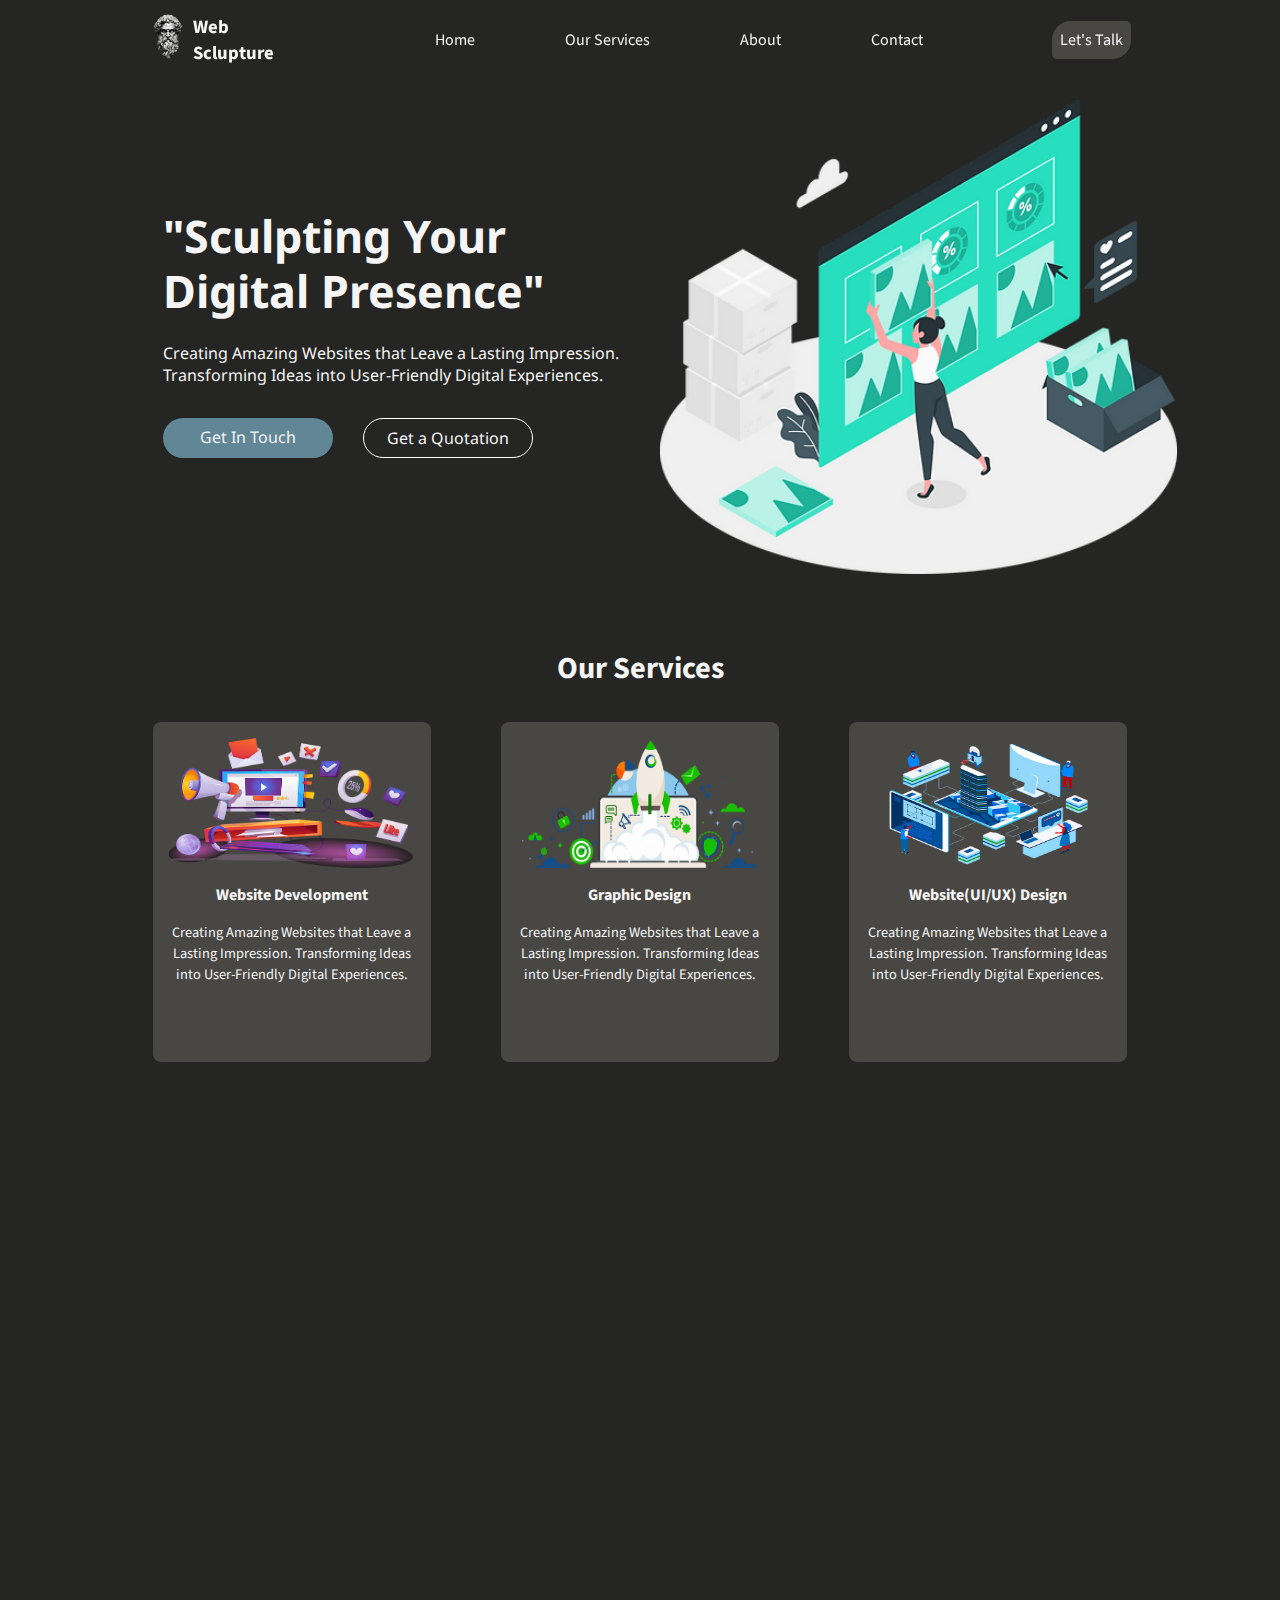
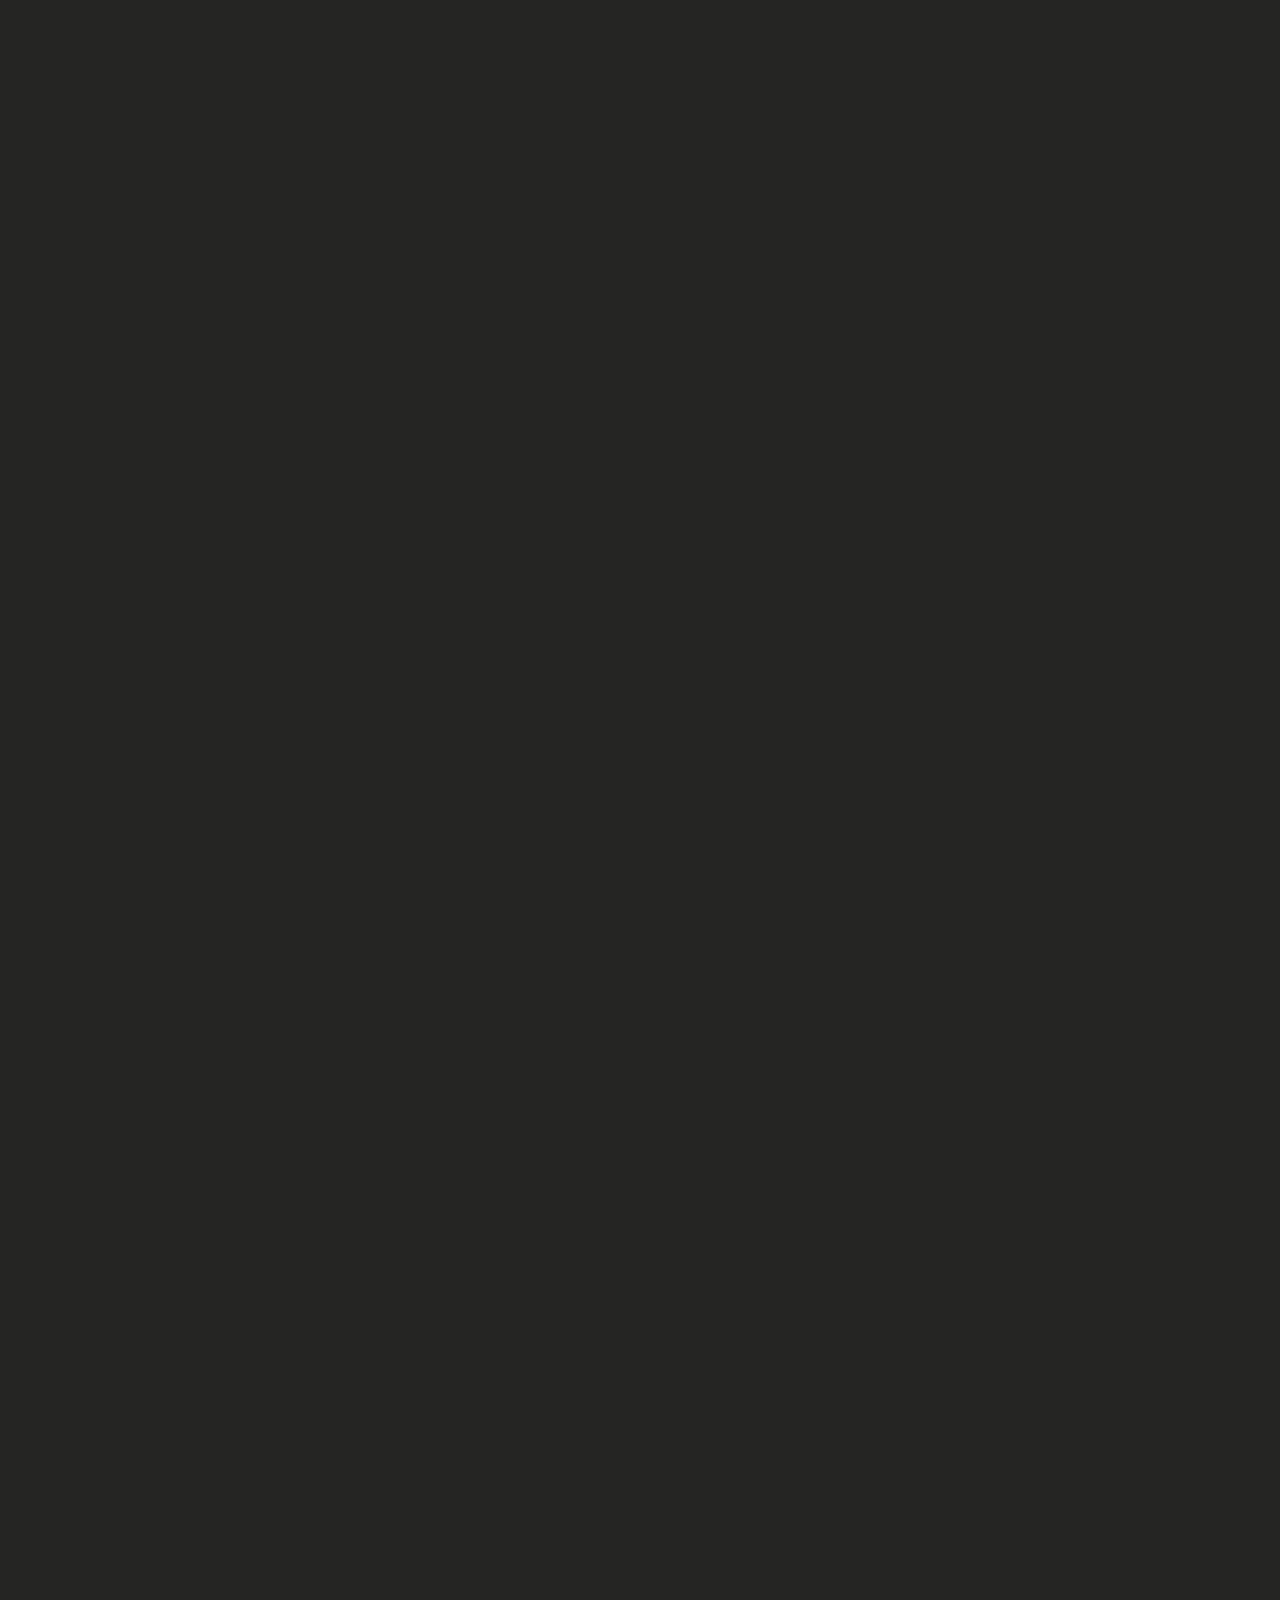
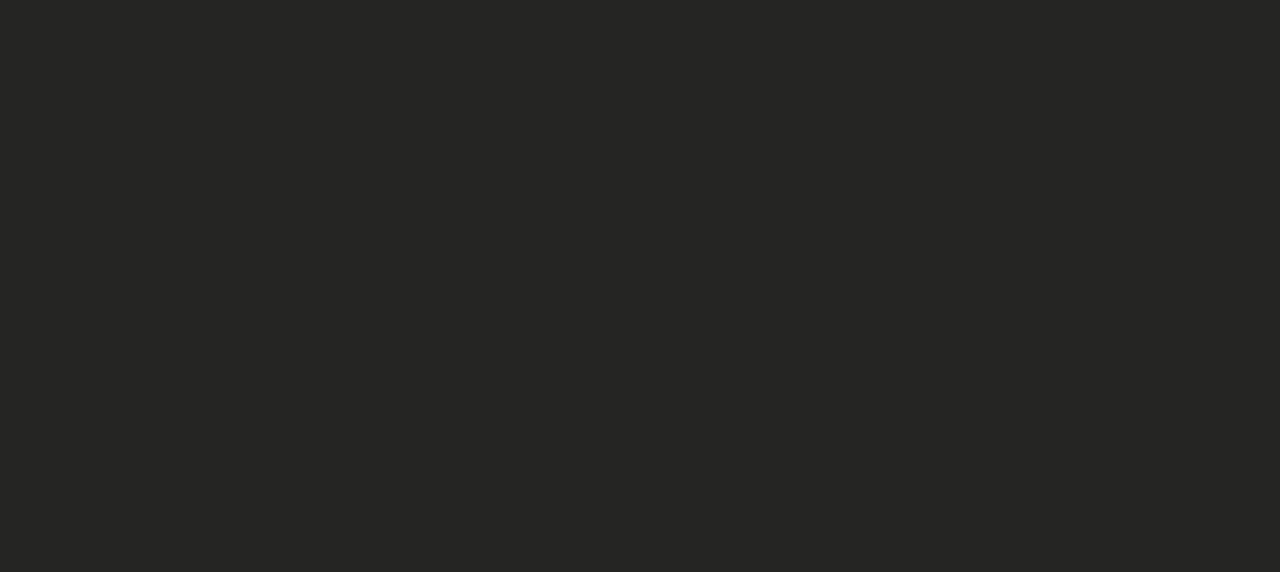
==== index.html @ b2913a73 "pages added" ====
<!DOCTYPE html>
<html lang="en">

<head>
    <meta charset="UTF-8">
    <meta name="viewport" content="width=device-width, initial-scale=1.0">
    <title>WEB SCLUPTURE</title>
    <link rel="shortcut icon" href="assets/favicon.ico" type="image/x-icon">
    <link rel="stylesheet" href="style.css">
    <link rel="stylesheet" href="responsive.css">
    <link rel="stylesheet" href="test.css">
    <link href="lib/animate/animate.min.css" rel="stylesheet">
    <link rel="stylesheet" href="https://cdnjs.cloudflare.com/ajax/libs/font-awesome/6.4.2/css/all.min.css" integrity="sha512-z3gLpd7yknf1YoNbCzqRKc4qyor8gaKU1qmn+CShxbuBusANI9QpRohGBreCFkKxLhei6S9CQXFEbbKuqLg0DA==" crossorigin="anonymous" referrerpolicy="no-referrer" />
</head>

<body>
    <div class="container">
        <nav class="navbar" id="nav">
            <div class="nav_container1">
                <div class="logo">
                    <img src="./assets/logo2.png" alt="" width="50px" loading="lazy">
                </div>
                <div>
                    <a href="#home">
                        <h3>Web  Sclupture</h3>
                    </a>
                </div>
            </div>
            <div class="nav_container2">
                <ul class="navItems" id="nav-links">
                    <li><a href="#home">Home</a></li>
                    <li><a href="#services">Our Services</a></li>
                    <li><a href="#about">About</a></li>
                    <li><a href="#contact">Contact</a></li>
                </ul>
            </div>
            <div class="contact">
                <a href="tel:+91 9424457498">Let's Talk</a>
            </div>
            <div class="hamburger_div" id="nav-toggle">
                <a class="hamburger">
                    <img src="./assets/menu.png" alt="" loading="lazy">
                </a>
            </div>
        </nav>
        <!-- ================== END OF NAVBAR ========================== -->

        <header class="hero" id="home">
            
            <div class="hero-left">
                <div class="h1-div animated fadeInDown">
                    <h1>"Sculpting Your
                        <br>
                        Digital Presence"
                    </h1>
                </div>
                <div class="p-div">
                    <p>Creating Amazing Websites that Leave a Lasting Impression. Transforming Ideas into User-Friendly
                        Digital Experiences.
                    </p>
                </div>
                <div class="btn-container">
                    <div class="btn btn-1 animated slideInLeft">
                        <a href="tel:+91 9424457498"><i class="fa-solid fa-phone"></i> Get In Touch</a>
                    </div>
                    <div class="btn btn-2 animated slideInRight">
                        <a href="" id="get-quote-button2">Get a Quotation <i class="fa-brands fa-whatsapp"></i></a>
                    </div>
                </div>
            </div>
            <!-- hero right -->
            <div class="hero-right">
                <div class="hero-imgDiv animated zoomIn">
                    <!-- <img src="assets/heroImg.png" alt="heroImg" loading="lazy"> -->
                    <img src="assets/8.webp" alt="heroImg" loading="lazy">
                </div>
            </div>


        </header>
        
        <!-- ================== END OF HERO SECTION ========================== -->

        <section class="services wow fadeInUpBig" data-wow-delay="0.1s" id="services" >
            <div class="service-1">
                <h2>Our Services</h2>
            </div>
            <div class="service-2">
                <div class="card wow fadeInUp" data-wow-delay="0.1s">
                    <div class="card-img">
                        <!-- <img src="./assets/Img1.png" alt=""> -->
                        <img src="./assets/1.webp" alt="">
                    </div>
                    <div>
                        <h4>Website Development</h4>
                    </div>
                    <div>
                        <p>Creating Amazing Websites that Leave a Lasting Impression. Transforming Ideas into
                            User-Friendly
                            Digital Experiences.
                        </p>
                    </div>
                </div>
                <div class="card wow fadeInUp" data-wow-delay="0.2s">
                    <div class="card-img">
                        <!-- <img src="./assets/Img2.png" alt=""> -->
                        <img src="./assets/2.webp" alt="">
                    </div>
                    <div>
                        <h4>Graphic Design</h4>
                    </div>
                    <div>
                        <p>Creating Amazing Websites that Leave a Lasting Impression. Transforming Ideas into
                            User-Friendly
                            Digital Experiences.
                        </p>
                    </div>
                </div>
                <div class="card wow fadeInUp" data-wow-delay="0.3s">
                    <div class="card-img">
                        <!-- <img src="./assets/Img1.png" alt=""> -->
                        <img src="./assets/3.webp" alt="">
                    </div>
                    <div>
                        <h4>Website(UI/UX) Design</h4>
                    </div>
                    <div>
                        <p>Creating Amazing Websites that Leave a Lasting Impression. Transforming Ideas into
                            User-Friendly
                            Digital Experiences.
                        </p>
                    </div>
                </div>

            </div>
        </section>
        <!-- ================== END OF SERVICES SECTION ========================== -->

        <section class="features wow swing" data-wow-delay="0.1s">
            <p>WHY WEBSCLUPTURE</p>
            <h2>Creating websites that drive results <br>
                and exceed expectations
            </h2>

            <div class="feature-section">
                <div class="feature-card wow fadeInUp" data-wow-delay="0.1s">
                    <div class="image-div">
                        <img src="./assets/WebDesign.png" alt="">
                    </div>
                    <div>
                        <h4>Premium Website <br>
                            Design</h4>
                    </div>
                    <div>
                        <p>Our team use the latest design trends to deliver a stunning and premium website that engages your
                            audience and drives conversions. You can rest assured that your website will not only look great
                            but also perform exceptionally well.
                        </p>
                    </div>
                </div>
                <div class="feature-card wow fadeInUp" data-wow-delay="0.2s">
                    <div class="image-div">
                        <img src="./assets/UserFriendly.png" alt="">
                    </div>
                    <div>
                        <h4>User-Friendly <br>
                            Websites</h4>
                    </div>
                    <div>
                        <p>
                            We prioritize creating user-friendly websites that provide a seamless browsing experience for
                            visitors. From intuitive layouts to responsive design, we focus on delivering websites that meet
                            the needs of both users and businesses.
                        </p>
                    </div>
                </div>
                <div class="feature-card wow fadeInUp" data-wow-delay="0.3s">
                    <div class="image-div">
                        <img src="./assets/SEO.png" alt="">
                    </div>
                    <div>
                        <h4>SEO Friendly <br> Websites</h4>
                    </div>
                    <div>
                        <p>We understand the importance of creating SEO-friendly websites. By implementing best practices
                            such as optimizing page speed, using appropriate header tags etc. we can help improve your
                            website's search engine rankings.</p>
                    </div>
                </div>
                <div class="feature-card wow fadeInUp" data-wow-delay="0.4s">
                    <div class="image-div">
                        <img src="./assets/Responsive.png" alt="">
                    </div>
                    <div>
                        <h4>Fully Mobile
                            Optimized Design</h4>
                    </div>
                    <div>
                        <p>
                            As a web developer company, we understand the importance of mobile optimization for websites.
                            With more than half of internet traffic coming from mobile devices, having a mobile-friendly
                            website is crucial for engaging with customers.
                        </p>
                    </div>
                </div>
            </div>

        </section>
        <!-- ================== END OF FEATURES SECTION ========================== -->

        <section class="banner wow zoomIn" data-wow-delay="0.1s">
            <h2>
                Get a Quotation for your Project
            </h2>
    
            <form action="" >
                <div class="banner_div">
                    <input type="text" name="" id="" placeholder="Name" required autocomplete="off">
                    <input type="email" name="" id="email" placeholder="Email" required autocomplete="off">
                    <textarea name="" id="" cols="30" rows="1" placeholder="Describe  Project Requirements" required></textarea>
                    <input type="submit" value="Get Quotation">
                    <!-- <button>Get Quotation</button> -->
                </div>
            </form>
    
        </section>
        <!-- ================== END OF BANNER ========================== -->

        <section class="product wow zoomIn" data-wow-delay="0.1s"> 
            <h2 class="product-category">Our Portfolio</h2>
            <button class="pre-btn"><img src="/assets/arrow.png" alt=""></button>
            <button class="nxt-btn"><img src="/assets/arrow.png" alt=""></button>

            <div class="product-container">
                <a href="https://udgamreads.in/" target="_blank">
                    <div class="product-card">
                        <div class="product-image">
                            <div>
                                <div class="product-img">
                                    <img src="assets/Portfolio1.png" class="product-thumb" alt="">
                                </div>
                                <div>
                                    <h4>UDGAMREADS</h4>
                                </div>
                                <div>
                                    <p>Our team use the latest design trends to deliver a stunning and premium website that engages your
                                        audience and drives conversions. You can rest assured that your website will not only look great
                                        but also perform exceptionally well.
                                    </p>
                                </div>
                            </div>
                            
                            
                        </div>                    
                    </div>
                </a>
                
                <a href="https://patell-shree-logistics.vercel.app/" target="_blank">
                    <div class="product-card">
                        <div class="product-image">
                            <div>
                                <div>
                                    <img src="assets/Portfolio3.png" class="product-thumb" alt="">
                                </div>
                                <div>
                                    <h4>PATEL LOGISTICS</h4>
                                </div>
                                <div>
                                    <p>Our team use the latest design trends to deliver a stunning and premium website that engages your
                                        audience and drives conversions. You can rest assured that your website will not only look great
                                        but also perform exceptionally well.
                                    </p>
                                </div>
                            </div>
                            
                            
                        </div>                    
                    </div>
                </a>

                <a href="https://manoj-bhai.vercel.app/" target="_blank">
                    <div class="product-card">
                        <div class="product-image">
                            <div>
                                <div>
                                    <img src="assets/Portfolio2.png" class="product-thumb" alt="">
                                </div>
                                <div>
                                    <h4>MANOJ DECORATOR</h4>
                                </div>
                                <div>
                                    <p>Our team use the latest design trends to deliver a stunning and premium website that engages your
                                        audience and drives conversions. You can rest assured that your website will not only look great
                                        but also perform exceptionally well.
                                    </p>
                                </div>
                            </div>
                            
                            
                        </div>                    
                    </div>
                </a>

                <a href="https://wtfclothing.in/" target="_blank">
                    <div class="product-card">
                        <div class="product-image">
                            <div>
                                <div>
                                    <img src="assets/Portfolio4.png" class="product-thumb" alt="">
                                </div>
                                <div>
                                    <h4>WTF-CLOTING</h4>
                                </div>
                                <div>
                                    <p>Our team use the latest design trends to deliver a stunning and premium website that engages your
                                        audience and drives conversions. You can rest assured that your website will not only look great
                                        but also perform exceptionally well.
                                    </p>
                                </div>
                            </div>
                            
                            
                        </div>                    
                    </div>
                </a>
                
                <a href="">
                    <div class="product-card">
                        <div class="product-image">
                            <div>
                                <div>
                                    <img src="assets/Img2.png" class="product-thumb" alt="">
                                </div>
                                <div>
                                    <h4>E-GATOR</h4>
                                </div>
                                <div>
                                    <p>Our team use the latest design trends to deliver a stunning and premium website that engages your
                                        audience and drives conversions. You can rest assured that your website will not only look great
                                        but also perform exceptionally well.
                                    </p>
                                </div>
                            </div>
                            
                            
                        </div>                    
                    </div>
                </a>

                <a href="">
                    <div class="product-card">
                        <div class="product-image">
                            <div>
                                <div>
                                    <img src="assets/Img1.png" class="product-thumb" alt="">
                                </div>
                                <div>
                                    <h4>E-GATOR</h4>
                                </div>
                                <div>
                                    <p>Our team use the latest design trends to deliver a stunning and premium website that engages your
                                        audience and drives conversions. You can rest assured that your website will not only look great
                                        but also perform exceptionally well.
                                    </p>
                                </div>
                            </div>
                            
                            
                        </div>                    
                    </div>
                </a>
                
                
            </div>
        </section>
        <!-- ================== END OF PORTFOLIO SECTION ========================== -->

        <!-- <div class="offering">
            <h2>Our Offerings</h2>

            <div class="offering-section">
                <div class="offering-card">
                    <div>
                        <h4>Premium Static Website</h4>
                    </div>
                    <div>
                        <p>Up to 5 static pages <br>
                            1 professional email <br>
                            Free basic web-hosting <br>
                        </p>
                    </div>
                    <div class="banner_div">
                        <button>Get Quotation</button>
                    </div>
                </div>
                <div class="offering-card">
                    <div>
                        <h4>Premium Static Website</h4>
                    </div>
                    <div>
                        <p>Up to 5 static pages <br>
                            1 professional email <br>
                            Free basic web-hosting <br>
                        </p>
                    </div>
                    <div class="banner_div">
                        <button>Get Quotation</button>
                    </div>
                </div>
                <div class="offering-card">
                    <div>
                        <h4>Premium Static Website</h4>
                    </div>
                    <div>
                        <p>Up to 5 static pages <br>
                            1 professional email <br>
                            Free basic web-hosting <br>
                        </p>
                    </div>
                    <div class="banner_div">
                        <button>Get Quotation</button>
                    </div>
                </div>
            </div>

        </div> -->
        <!-- ================== END OF OFFERING SECTION ========================== -->

        <div class="banner2 wow fadeInLeft" id="contact" data-wow-delay="0.1s">
            <div>
                <div class="first-heading">
                    LET’S WORK TOGETHER
                </div>
                <div class="second-heading">
                    We Love to listen to Your Requirements
                </div>
            </div>
            <div>
                <div class="first-heading">
                    PHONE
                </div>
                <div class="second-heading">
                    +91 9424457498
                </div>
            </div>
            <div>
                <div class="first-heading">
                    EMAIL
                </div>
                <div class="second-heading">
                    Websclupture@gmail.com
                </div>
            </div>
        </div>
        <!-- ================== END OF BANNER 2 ========================== -->

        <section class="product wow fadeInUp" data-wow-delay="0.1s" > 
            <h2 class="product-category">What Our Client Say</h2>
            <button class="pre-btn"><img src="/assets/arrow.png" alt=""></button>
            <button class="nxt-btn"><img src="/assets/arrow.png" alt=""></button>

            <div class="product-container">
                <div class="product-card">
                    <div class="product-image">
                        <div>
                            <div>
                                <img src="assets/Img1.png" class="product-thumb" alt="">
                            </div>
                            <div>
                                <h4>E-GATOR</h4>
                            </div>
                            <div>
                                <p>Our team use the latest design trends to deliver a stunning and premium website that engages your
                                    audience and drives conversions. You can rest assured that your website will not only look great
                                    but also perform exceptionally well.
                                </p>
                            </div>
                        </div>
                        
                        
                    </div>                    
                </div>
                
                <div class="product-card">
                    <div class="product-image">
                        <div>
                            <div>
                                <img src="assets/Img2.png" class="product-thumb" alt="">
                            </div>
                            <div>
                                <h4>.Sneakers</h4>
                            </div>
                            <div>
                                <p>Our team use the latest design trends to deliver a stunning and premium website that engages your
                                    audience and drives conversions. You can rest assured that your website will not only look great
                                    but also perform exceptionally well.
                                </p>
                            </div>
                        </div>
                        
                        
                    </div>                    
                </div>

                <div class="product-card">
                    <div class="product-image">
                        <div>
                            <div>
                                <img src="assets/Img1.png" class="product-thumb" alt="">
                            </div>
                            <div>
                                <h4>E-GATOR</h4>
                            </div>
                            <div>
                                <p>Our team use the latest design trends to deliver a stunning and premium website that engages your
                                    audience and drives conversions. You can rest assured that your website will not only look great
                                    but also perform exceptionally well.
                                </p>
                            </div>
                        </div>
                        
                        
                    </div>                    
                </div>

                <div class="product-card">
                    <div class="product-image">
                        <div>
                            <div>
                                <img src="assets/Img1.png" class="product-thumb" alt="">
                            </div>
                            <div>
                                <h4>E-GATOR</h4>
                            </div>
                            <div>
                                <p>Our team use the latest design trends to deliver a stunning and premium website that engages your
                                    audience and drives conversions. You can rest assured that your website will not only look great
                                    but also perform exceptionally well.
                                </p>
                            </div>
                        </div>
                        
                        
                    </div>                    
                </div>
                
                <div class="product-card">
                    <div class="product-image">
                        <div>
                            <div>
                                <img src="assets/Img2.png" class="product-thumb" alt="">
                            </div>
                            <div>
                                <h4>E-GATOR</h4>
                            </div>
                            <div>
                                <p>Our team use the latest design trends to deliver a stunning and premium website that engages your
                                    audience and drives conversions. You can rest assured that your website will not only look great
                                    but also perform exceptionally well.
                                </p>
                            </div>
                        </div>
                        
                        
                    </div>                    
                </div>

                <div class="product-card">
                    <div class="product-image">
                        <div>
                            <div>
                                <img src="assets/Img1.png" class="product-thumb" alt="">
                            </div>
                            <div>
                                <h4>E-GATOR</h4>
                            </div>
                            <div>
                                <p>Our team use the latest design trends to deliver a stunning and premium website that engages your
                                    audience and drives conversions. You can rest assured that your website will not only look great
                                    but also perform exceptionally well.
                                </p>
                            </div>
                        </div>
                        
                        
                    </div>                    
                </div>
                
                
            </div>
        </section>
        <!-- ================== END OF OUR CLIENT SAY SECTION ========================== -->

        <footer class="footer">
            <div class="footer_container">
    
                <div class="footer-1  wow fadeInLeft" data-wow-delay="0.2s">
                    <input type="text" name="" id="" placeholder="Name">
                    <input type="email" name="" id="" placeholder="Email">
                    <button>Contact Us</button>
                </div>
                <div class="footer-2  wow fadeInLeft" data-wow-delay="0.1s">
                    <a href="#">About</a>
                    <a href="#">Contact Us</a>
                    <a href="#portfolio">Portfolio</a>
                    <a href="privacyPolicy.html">Privacy Policy</a>
                    <a href="termsAndCondition.html">Terms and Condition</a>
                    <a href="#">FAQ's</a>
                </div>
                <div class="footer-3 wow fadeInRight" data-wow-delay="0.1s">
                    <h4>Contact Us</h4>
                    <p>WebSclupture - a/27 Subhash
                        Colony, B-sector Bhopal,
                        Madhya pradesh 462023
                    </p>
                    <p><i class="fa-solid fa-phone"></i> +91-9424457498</p>
                    <p><i class="fa-solid fa-phone"></i> +91-9424457498</p>
                    <p><i class="fa-solid fa-envelope"></i> websclupture@gmail.com</p>
                </div>
                <div class="footer-4 wow fadeInRight" data-wow-delay="0.2s">
                    <h4>Our Services</h4>
                    <p>Web Designing</p>
                    <p>Graphics Design</p>
                    <p>Webiste Development</p>
                    <p>SEO</p>
                    <p>Photos and Video Editing</p>
                </div>
    
            </div>
    
            <h4 class="wow fadeInUp" data-wow-delay="0.3s">All Rights Reserved © <a href="https://www.websculpture.in/">WebSclupture</a></h4>
    
        </footer>
    </div>

    <script src="https://code.jquery.com/jquery-3.4.1.min.js"></script>
    <script src="https://cdn.jsdelivr.net/npm/bootstrap@5.0.0/dist/js/bootstrap.bundle.min.js"></script>
    <script src="lib/wow/wow.min.js"></script>
    
    <!-- Template Javascript -->
    <script src="js/main.js"></script>
    <script src="script.js"></script>
</body>

</html>
---- style.css ----
@import url('https://fonts.googleapis.com/css2?family=Bodoni+Moda:opsz,wght@6..96,400;6..96,500&family=Montserrat:wght@300;400;500;600;700;800;900&family=Mukta:wght@400;600;800&family=Source+Sans+3:wght@500;600;700;800;900&display=swap');
@import url('https://fonts.googleapis.com/css2?family=Noto+Sans:wght@400;500&display=swap');


* {
    margin: 0;
    padding: 0;
    box-sizing: border-box;
    border: 0;
    outline: 0;
    list-style: none;
    text-decoration: none;
    scroll-behavior: smooth;
}

:root {
    --color1: #618695;
    --color2: #F6F5F5;
    --color3: #252623;
    --color4: #484744;
    --color5: #EEE7DF;

    /* --container-width-lg: 80%;
    --container-width-md: 90%;
    --container-width-sm: 94%; */

    --transition: all 400ms ease;
}

h3 {
    color: var(--color2);
}

a {
    color: var(--color2);
    cursor: pointer;
}

button{
    cursor: pointer;
}

body {
    font-family: 'Bodoni Moda', serif;
    font-family: 'Montserrat', sans-serif;
    font-family: 'Mukta', sans-serif;
    font-family: 'Source Sans 3', sans-serif;
    background-color: var(--color3);
    color: var(--color2);
    overflow-x: hidden;
}

textarea {
    font-family: 'Bodoni Moda', serif;
    font-family: 'Montserrat', sans-serif;
    font-family: 'Mukta', sans-serif;
    font-family: 'Source Sans 3', sans-serif;
}

.container {
    width: 87%;
    margin: 0 auto;

}

/* *********************** navbar ********************** */
.navbar {
    display: flex;
    justify-content: space-between;
    align-items: center;
    /* background-color: rebeccapurple; */
    height: 80px;
    position: relative;
}

#nav {
    position: sticky;
    top: 0;
    z-index: 10;
}

.window-scroll {
    background-color: var(--color3);
    border-bottom: 1px solid var(--color5);
}


.nav_container1 {
    display: flex;
    width: 20%;
    align-items: center;
}

.logo {
    padding-left: 60px;
}

.nav_container2 {
    width: 60%;
}

.nav_container2 ul {
    display: flex;
    justify-content: space-evenly;
}

.navItems li:hover a {
    border-bottom: 2px solid var(--color5);
}

.contact {
    width: 20%;
    /* background-color: red; */
    flex-basis: 13%;
}

.contact a {
    background-color: var(--color4);
    color: var(--color2);
    padding: 8px;
    border: none;
    border-radius: 19px 5px;
    transition: var(--transition);
}

.contact a:hover {
    background-color: var(--color2);
    color: var(--color4);
}

.hamburger_div {
    display: none;
}

.hamburger img {
    height: 30px;
    width: 40px;
}

#home {
    font-family: 'Noto Sans', sans-serif;
}


/* ***************************** HERO ******************************* */
.hero {
    /* background-color: red; */
    display: flex;
    height: auto;
}

.hero-left {
    width: 50%;
    padding: 107px 0;
    padding: 8rem 0 0 5rem;
}

.h1-div h1 {
    font-size: 2.8rem;
    margin-bottom: 1.5rem;
    line-height: 55px;
}

.p-div p {
    margin-bottom: 2rem;
}

.btn-container {
    display: flex;
    height: 40px;
    gap: 30px;
}

.btn {
    width: 170px;
    background-color: var(--color1);
    padding: 8px;
    text-align: center;
    border-radius: 25px;
    transition: var(--transition);
}

.btn-1:hover {
    background-color: #254552;
    border: 0.1px solid white;
}

.btn-2 {
    background-color: transparent;
    border: 0.1px solid white;
}

.btn-2:hover {
    background-color: #131212;
}

.hero-right {
    width: 50%;
}

.hero-imgDiv {
    width: 100%;
    padding: 20px;
}

.hero-imgDiv img {
    width: 100%;
}

/* ***************************** SERVICES SECTION ******************************* */
.services {
    height: auto;
    padding: 3rem 0;
}

.service-1 h2 {
    font-size: 1.9rem;
    text-align: center;
    margin-bottom: 2rem;
}

.service-2 {
    display: flex;
    justify-content: space-evenly;
    flex-wrap: wrap;
    height: auto;
}

.card {
    width: 25%;
    border-radius: 8px;
    height: 340px;
    color: var(--color2);
    background-color: var(--color4);
    text-align: center;
    padding: 1rem;
}

.card:hover {
    box-shadow: 0px 0px 15px var(--color4);
    transform: translateY(-5px);
    transition: var(--transition);
}

.card-img {
    height: 130px;
    margin-bottom: 1rem;
}

.card-img img {
    width: 100%;
    height: 100%;
}

.card div p {
    margin-top: 1rem;
    font-size: 0.9rem;
}

/* ***************************** FEATURES SECTION ******************************* */
.features {
    padding-bottom: 2rem;
    background-color: var(--color4);
}

.features>p {
    padding-top: 30px;
    color: var(--color5);
    font-size: 16px;
    text-align: center;
}

.features h2 {
    color: var(--color2);
    text-align: center;
    font-size: 30px;
    font-weight: 500;
    line-height: 39.11px;
    margin-bottom: 2.5rem;
}

.feature-section {
    display: flex;
    justify-content: space-evenly;
    flex-wrap: wrap;
}

.feature-card {
    width: 23%;
    height: 400px;
    background-color: var(--color2);
    color: var(--color4);
    border-radius: 5px;
    padding: 15px;
}

.feature-card:hover {
    box-shadow: 0px 0px 35px var(--color3);
    transform: translateY(-5px);
    transition: var(--transition);
}

.image-div {
    width: 100%;
    height: 130px;
    margin: 0.5rem auto;
}

.image-div img {
    width: 100%;
    height: 100%;
    background-size: cover;
    background-position: 50% 80%;
}

.feature-card div h4 {
    font-size: 20px;
    line-height: 25.14px;
    margin-bottom: 1rem;
}

.feature-card div p {
    font-size: 14px;
    line-height: 23px;
}


/* ***************************** BANNER SECTION ******************************* */
.banner {
    margin-top: 5rem;
    background-color: var(--color5);
    padding-bottom: 2rem;
    border-radius: 6px;
}

.banner h2 {
    color: var(--color3);
    text-align: center;
    padding-top: 3rem;
}

.banner_div {
    height: 100px;
    display: flex;
    gap: 8px;
    justify-content: space-evenly;
    align-items: center;
    margin: 2.5rem auto;
}

.banner_div input,
textarea {
    border: 2px solid var(--color4);
    outline: none;
    height: 40px;
    border-radius: 5px;
}

.banner_div input[type="text"],
input[type="email"] {
    width: 150px;
    height: 40px;
    border-radius: 5px;
    padding-left: 20px;
    font-size: 0.9rem;
}

textarea {
    width: 450px;
    padding-left: 20px;
    font-size: 0.9rem;
    padding-top: 7px;
}

.banner_div input[type="submit"] {
    width: 200px;
    height: 40px;
    border-radius: 10px;
    background-color: var(--color3);
    color: var(--color2);
    border: 1px solid var(--color1);
    border: none;
    transition: var(--transition);
    cursor: pointer;
}

.banner_div input[type="submit"]:hover {
    background-color: var(--color2);
    color: var(--color4);
    border: 0.2px solid var(--color3);
}

/* ***************************** OFFERING SECTION ******************************* */
.offering {
    /* background-color: rebeccapurple; */
    margin-top: 3rem;
    padding-bottom: 3rem;
    background-color: var(--color4);
}

.offering h2 {
    padding-top: 2rem;
    color: var(--color2);
    text-align: center;
    font-size: 30px;
    font-weight: 600;
    line-height: 39.11px;
    margin-bottom: 2.5rem;
}

.offering-section {
    display: flex;
    justify-content: space-evenly;
    gap: 20px;
}

.offering-card {
    width: 23%;
    background-color: var(--color2);
    color: var(--color4);
    border-radius: 8px;
    padding: 1rem;
    height: 320px;
}

.offering-card div h4 {
    font-size: 1.3rem;
    line-height: 25.14px;
    margin-bottom: 2rem;
}

.offering-card div p {
    font-size: 1rem;
    line-height: 23px;
    font-weight: 600;
    text-align: center;
}


/* ***************************** BANNER 2 ******************************* */
.banner2 {
    height: auto;
    margin-top: 5rem;
    color: var(--color3);
    background-color: var(--color2);
    display: flex;
    justify-content: space-around;
    align-items: center;
    padding: 4rem;
}


.first-heading {
    font-size: 18px;
    line-height: 25px;
}

.second-heading {
    font-size: 22px;
    font-weight: bold;
}

/* ******************************** FOOTER *********************************8 */
footer{
    padding: 2rem;
}

.footer_container{
    display: flex;
    align-items: center;
    justify-content: space-between;
    margin-bottom: 2rem;
}

.footer-1 {
    width: 24%;
    height: 100%;
    display: flex;
    padding: 38px 16px;
    flex-direction: column;
    justify-content: center;
    align-items: center;
    gap: 20px;
}


.footer-1 input{
    width: 95%;
    height: 40px;
    border-radius: 5px;
    padding-left: 10px;
    font-size: 0.8rem;
}


.footer-1 button{
    width: 95%;
    height: 40px;
    border-radius: 5px;
    background-color: var(--color1);
    color: var(--color2);
}

.footer-1 button:hover{
    background-color: var(--color2);
    color: var(--color1);
}



.footer-2{
    width: 20%; 
    height: 100%;
    display: flex;
    flex-direction: column;
    /* padding-top: 2rem; */
    color: black;
    gap: 10px;
}

.footer-2 a{
    font-size: 0.8rem;
    font-weight: normal;
    color: var(--color2);
    transition: 0.1s ease-in-out;
}

.footer-2 a:hover{
    transform: translateY(-2px);
}

.footer-3{
    width: 28%;
    height: 100%;
    display: flex;
    flex-direction: column;
    padding: 1rem 0.5rem;
    gap: 10px;
}


.footer-3 span{
    color: var(--color1);
    height: 10px;
    padding-right: 5px;
}

.footer-3 p{
    font-size: 0.9rem;
}

.footer-3 h4, .footer-4 h4{
    text-align: left !important;
    font-size: 1.2rem;
}

.footer-4{
    width: 24%;
    height: 100%;
    display: flex;
    flex-direction: column;
    gap: 10px;
    font-size: 0.9rem;
    padding: 1rem 0.5rem;
}

.footer h4{
    text-align: center;
    font-weight: normal;
}
---- responsive.css ----
:root {
    --container-width-lg: 80%;
    --container-width-md: 90%;
    --container-width-sm: 94%;

    --color1: #618695;
    --color2: #F6F5F5;
    --color3: #252623;
    --color4: #484744;
    --color5: #EEE7DF;
}

@media screen and (max-width: 1024px) {
    .logo {
        padding-left: 50px;
    }

    /* ***************************** HERO ******************************* */
    .hero-left {
        padding: 4rem 0 0 4rem;
    }

    /* ***************************** SERVICES SECTION ******************************* */
    .card {
        width: 29%;
    }

    /* ***************************** FEATURES SECTION ******************************* */
    .feature-card {
        padding: 5px;
    }

    .image-div {
        margin: 0.2rem auto;
        height: 100px;
        /* background-color: red; */
    }

    .feature-card div h4 {
        font-size: 20px;
        line-height: 25.14px;
        margin-bottom: 0.4rem;
    }

    /* ***************************** BANNER SECTION ******************************* */
    .banner_div {
        padding: 0 1rem;
    }

    /* ***************************** OFFERING SECTION ******************************* */

    .offering-card {
        width: 30%;
        background-color: var(--color2);
        color: var(--color4);
        border-radius: 8px;
        padding: 1rem;
        height: 320px;
    }

    /* ***************************** BANNER 2 ******************************* */
    .banner2 {
        padding: 4rem 2rem;
        gap: 12px;
    }



}


@media screen and (max-width: 850px) {
    .logo {
        padding-left: 0;
    }

    /* ***************************** HERO ******************************* */

    .hero-left {
        padding: 1rem 0 0 0rem;
    }

    .h1-div h1 {
        font-size: 2.3rem;
        margin-bottom: 1rem;
    }

    /* ***************************** SERVICES SECTION ******************************* */
    .service-2 {
        justify-content: space-between;
        /* background-color: red; */
    }

    .card {
        width: 30%;
    }

    /* ***************************** FEATURES SECTION ******************************* */
    .feature-section {
        /* background-color: yellow; */
        display: flex;
        flex-direction: column;
        align-items: center;
        gap: 20px;
    }

    .feature-card {
        width: 50%;
        padding: 10px;
    }

    .image-div {
        width: 100%;
        height: 180px;
        margin: 0.5rem auto;
    }

    /* ***************************** BANNER SECTION ******************************* */
    .banner_div {
        height: auto;
        flex-direction: column;
        gap: 20px;
        margin: 1.5rem auto;
    }

    .banner_div input[type="text"],
    input[type="email"] {
        width: 80%;
    }

    textarea {
        width: 80%;
    }

    /* ***************************** BANNER 2 ******************************* */
    .banner2 {
        /* background-color: red; */
        padding: 4rem 1rem;
    }

    .first-heading {
        font-size: 15px;
    }

    .second-heading {
        font-size: 18px;
    }

    /* ******************************** FOOTER *********************************8 */
    .footer-1 input {
        width: 95%;
        height: 35px;
    }

    .footer-1 button {
        height: 35px;
    }

    .footer-2 {
        gap: 10px;
        padding: 3.2rem 0;
    }

    .footer-3 {
        width: 28%;
        height: 100%;
        display: flex;
        flex-direction: column;
        padding: 1rem 0.5rem;
        gap: 10px;
    }


    .footer-3 span {
        color: var(--color1);
        height: 10px;
        padding-right: 5px;
    }

    .footer-3 h4,
    .footer-4 h4 {
        text-align: left !important;
        font-size: 1.2rem;
    }

    .footer-4 {
        width: 24%;
        height: 100%;
        display: flex;
        flex-direction: column;
        gap: 10px;
        font-size: 0.9rem;
        padding: 1rem 0.5rem;
    }


}

@media screen and (max-width: 768px) {
    .navbar {
        justify-content: space-around;
    }

    .contact {
        flex-basis: 90%;
    }

    .navItems {
        flex-direction: column;
        position: absolute;
        background-color: #9fb3bbfd;
        top: -200%;
        min-width: 100%;
        left: 0;
        text-align: center;
        padding-block: 15px;
        gap: 5px;
        transition: 0.3s ease-in-out;
        border-radius: 0 0 15px 15px;
    }

    .navItems.active {
        /* left: 0; */
        top: 100%;
    }

    .hamburger_div {
        display: flex;
        justify-content: center;
        align-items: center;
        margin-right: 60px;
        cursor: pointer;
    }

    /* ***************************** HERO ******************************* */

    .hero-left {
        padding: 1rem 0 0 1rem;
        /* background-color: red; */
    }

    .h1-div h1 {
        font-size: 2rem;
    }

    /* ***************************** OFFERING SECTION ******************************* */
    .offering-section {
        display: flex;
        /* background-color: red; */
        flex-direction: column;
        align-items: center;
    }

    .offering-card {
        width: 50%;
        height: 300px;
    }

    /* ***************************** BANNER 2 ******************************* */
    .banner2 {
        padding: 4rem 0.5rem;
    }

    .first-heading {
        font-size: 15px;
        line-height: 25px;
    }

    .second-heading {
        font-size: 17px;
        font-weight: bold;
    }



}

@media screen and (max-width: 430px) {
    .hamburger_div {
        margin-right: 0;
    }

    .contact {
        display: none;
    }

    /* ***************************** HERO ******************************* */
    .hero {
        flex-direction: column-reverse;
        align-items: center;
    }

    .hero-left {
        width: 100%;
        padding: 0;
        padding-bottom: 2rem;
        text-align: center;
    }

    .h1-div h1 {
        font-size: 1.8rem;
        line-height: 40px;
        margin-bottom: 0.5rem;
    }

    .hero-right {
        width: 100%;
    }

    /* ***************************** SERVICES SECTION ******************************* */
    .service-2 {
        flex-direction: column;
        /* background-color: red; */
        align-items: center;
        gap: 20px;
    }

    .card {
        width: 80%;
    }

    /* ***************************** FEATURES SECTION ******************************* */
    .features h2 {
        margin-top: 1rem;
        font-size: 25px;
        line-height: 26px;
    }

    .feature-card {
        width: 80%;
        padding: 10px;
    }

    .image-div {
        height: 150px;
    }

    /* ***************************** BANNER SECTION ******************************* */
    .banner {
        padding-bottom: 1rem;
    }

    .banner h2 {
        padding-top: 1rem;
        font-size: 1.4rem;
    }

    .banner_div {
        margin: 1rem 0;
    }

    /* ***************************** OFFERING SECTION ******************************* */
    .offering-section {
        display: flex;
        /* background-color: red; */
        flex-direction: column;
        align-items: center;
    }

    .offering-card {
        width: 80%;
        height: 280px;
    }

    /* ***************************** BANNER 2 ******************************* */
    .banner2 {
        /* padding: 4rem 0.5rem; */
        flex-direction: column;
        text-align: center;
        gap: 20px;
    }

    /* ******************************** FOOTER *********************************8 */
    .footer_container {
        flex-direction: column;
        /* background-color: rebeccapurple; */
        gap: 1.5rem;
    }

    .footer-1 {
        width: 100%;
    }

    .footer-2 {
        width: 100%;
        align-items: center;
        padding: 0;
    }

    .footer-3 {
        width: 100%;
        align-items: center;
        padding: 0 1rem;
    }

    .footer-4 {
        width: 100%;
        align-items: center;
    }


    .footer-3 h4,
    .footer-4 h4 {
        text-align: left !important;
        font-size: 1.2rem;
        border-bottom: 1px solid white;
    }

}

@media screen and (max-width: 375px) {

    /* ***************************** OFFERING SECTION ******************************* */
    .offering-card div h4 {
        text-align: center;
        margin-bottom: 1rem;
    }
}
---- test.css ----
/* HEADER */

* {
    margin: 0;
    padding: 0;
}


/* PRODUCTS */
.product {
    margin-top: 5rem;
    position: relative;
    overflow: hidden;
    padding-bottom: 2rem;
}

.product-category {
    font-size: 1.9rem;
    text-align: center;
    margin-bottom: 2rem;
}

.product-container {
    padding: 1vw 10vw;
    display: flex;
    overflow-x: auto;
    scroll-behavior: smooth;
}

.product-container::-webkit-scrollbar {
    display: none;
}

.product-card {
    flex: 0 0 auto;
    width: 250px;
    height: 320px;
    margin-right: 40px;
    /* background-color: yellow; */
}

.product-card:hover{
    box-shadow: 0px 0px 15px var(--color4);
    transition: var(--transition);
}

.product-image {
    width: 100%;
    height: 390px;
    overflow: hidden;
    height: auto;
    color: var(--color2);
    background-color: var(--color4);
    padding: 1rem;
    border-radius: 8px;
}

.product-thumb {
    width: 100%;
    height: 100%;
    object-fit: cover;
}

.product-image div h4 {
    font-size: 1.2rem;
    margin-top: 15px;
    text-align: center;
}

.product-image div p {
    margin-top: 10px;
    font-size: 0.8rem;
    margin-bottom: 12px;
}


.pre-btn,
.nxt-btn {
    border: none;
    width: 5vw;
    height: 10%;
    position: absolute;
    top: 0;
    display: flex;
    justify-content: center;
    align-items: center;
    /* background: rgba(26, 26, 26, 0.396); */
    background-color: rgba(240, 248, 255, 0.274);
    cursor: pointer;
    z-index: 1;
}

.pre-btn {
    top: 50%;
    left: 0;
    transform: rotate(180deg);
}

.nxt-btn {
    top: 50%;
    right: 0;
}

.pre-btn img,
.nxt-btn img {
    opacity: 0.7;
}

.pre-btn:hover{
    color: aliceblue;
}


.pre-btn:hover img,
.nxt-btn:hover img {
    opacity: 1;
}

@media screen and (max-width: 425px) {
    .product-image {
        width: 95%;
    }
}
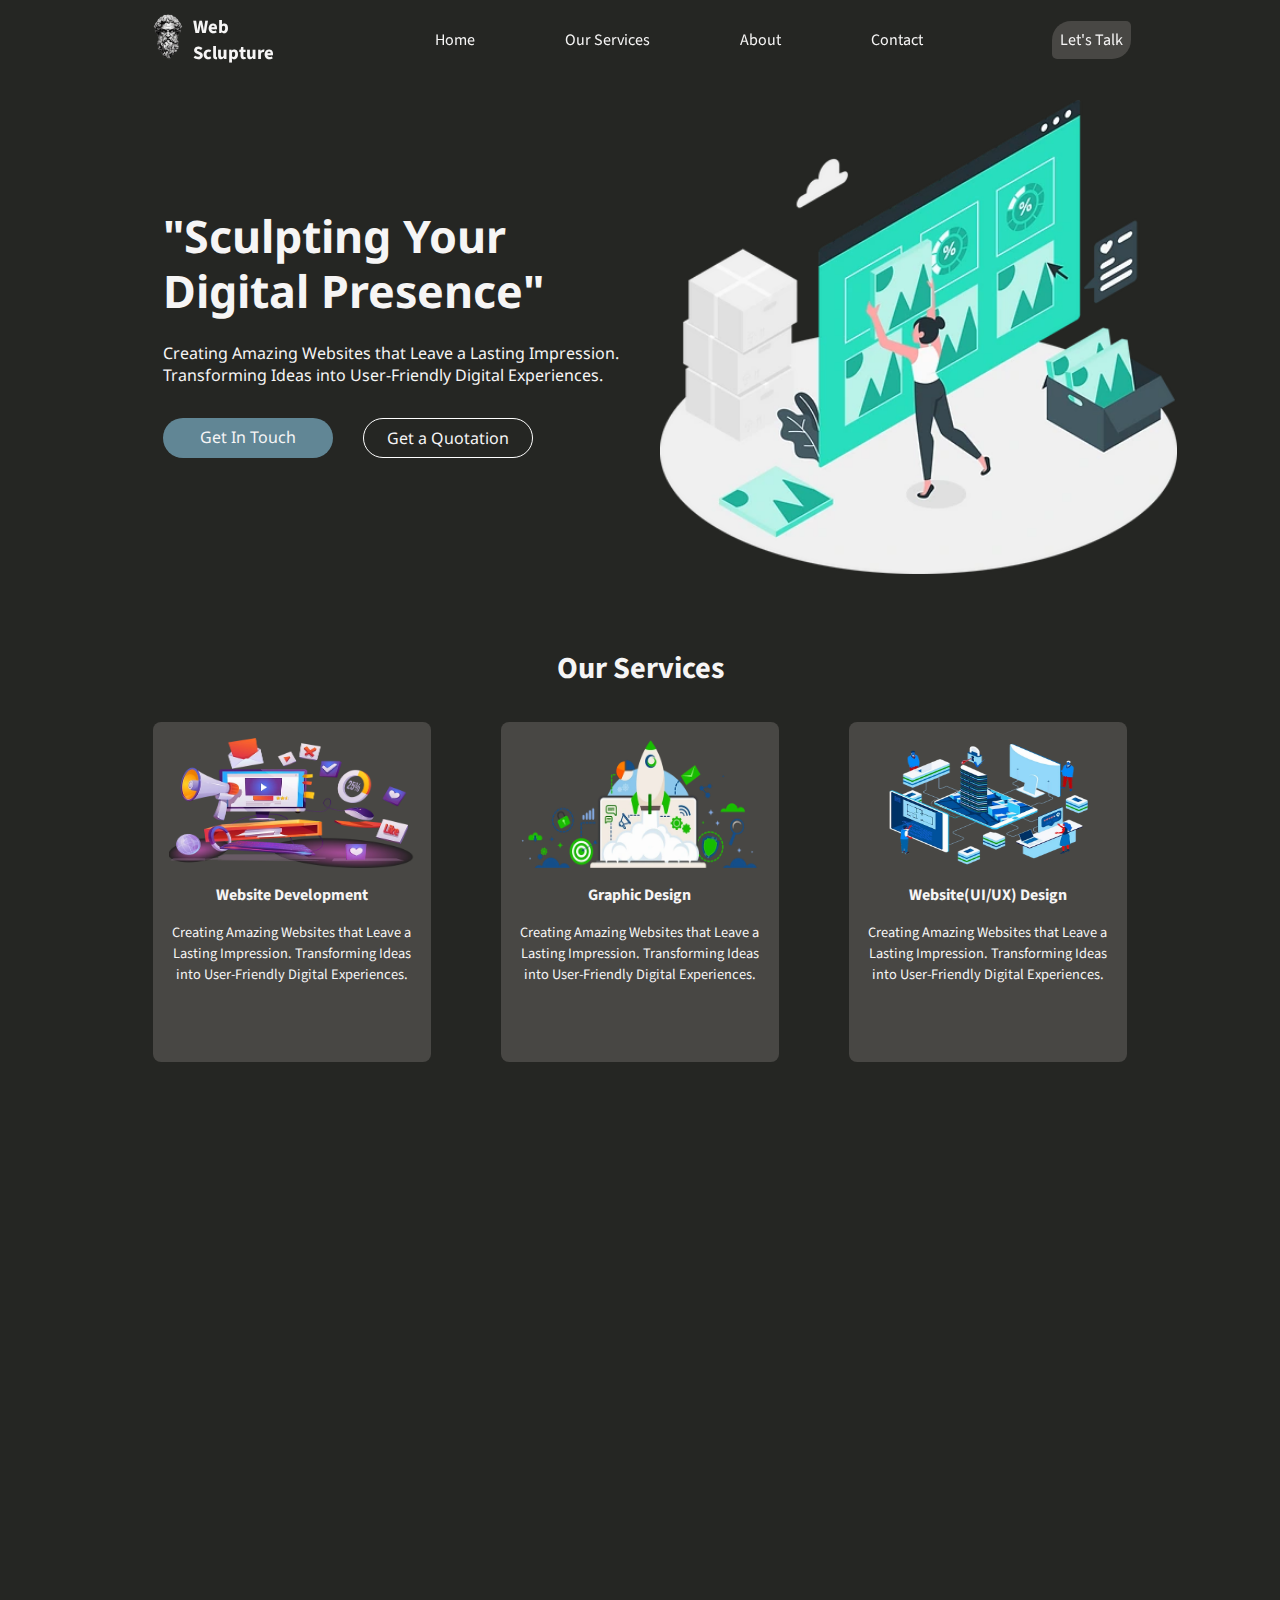
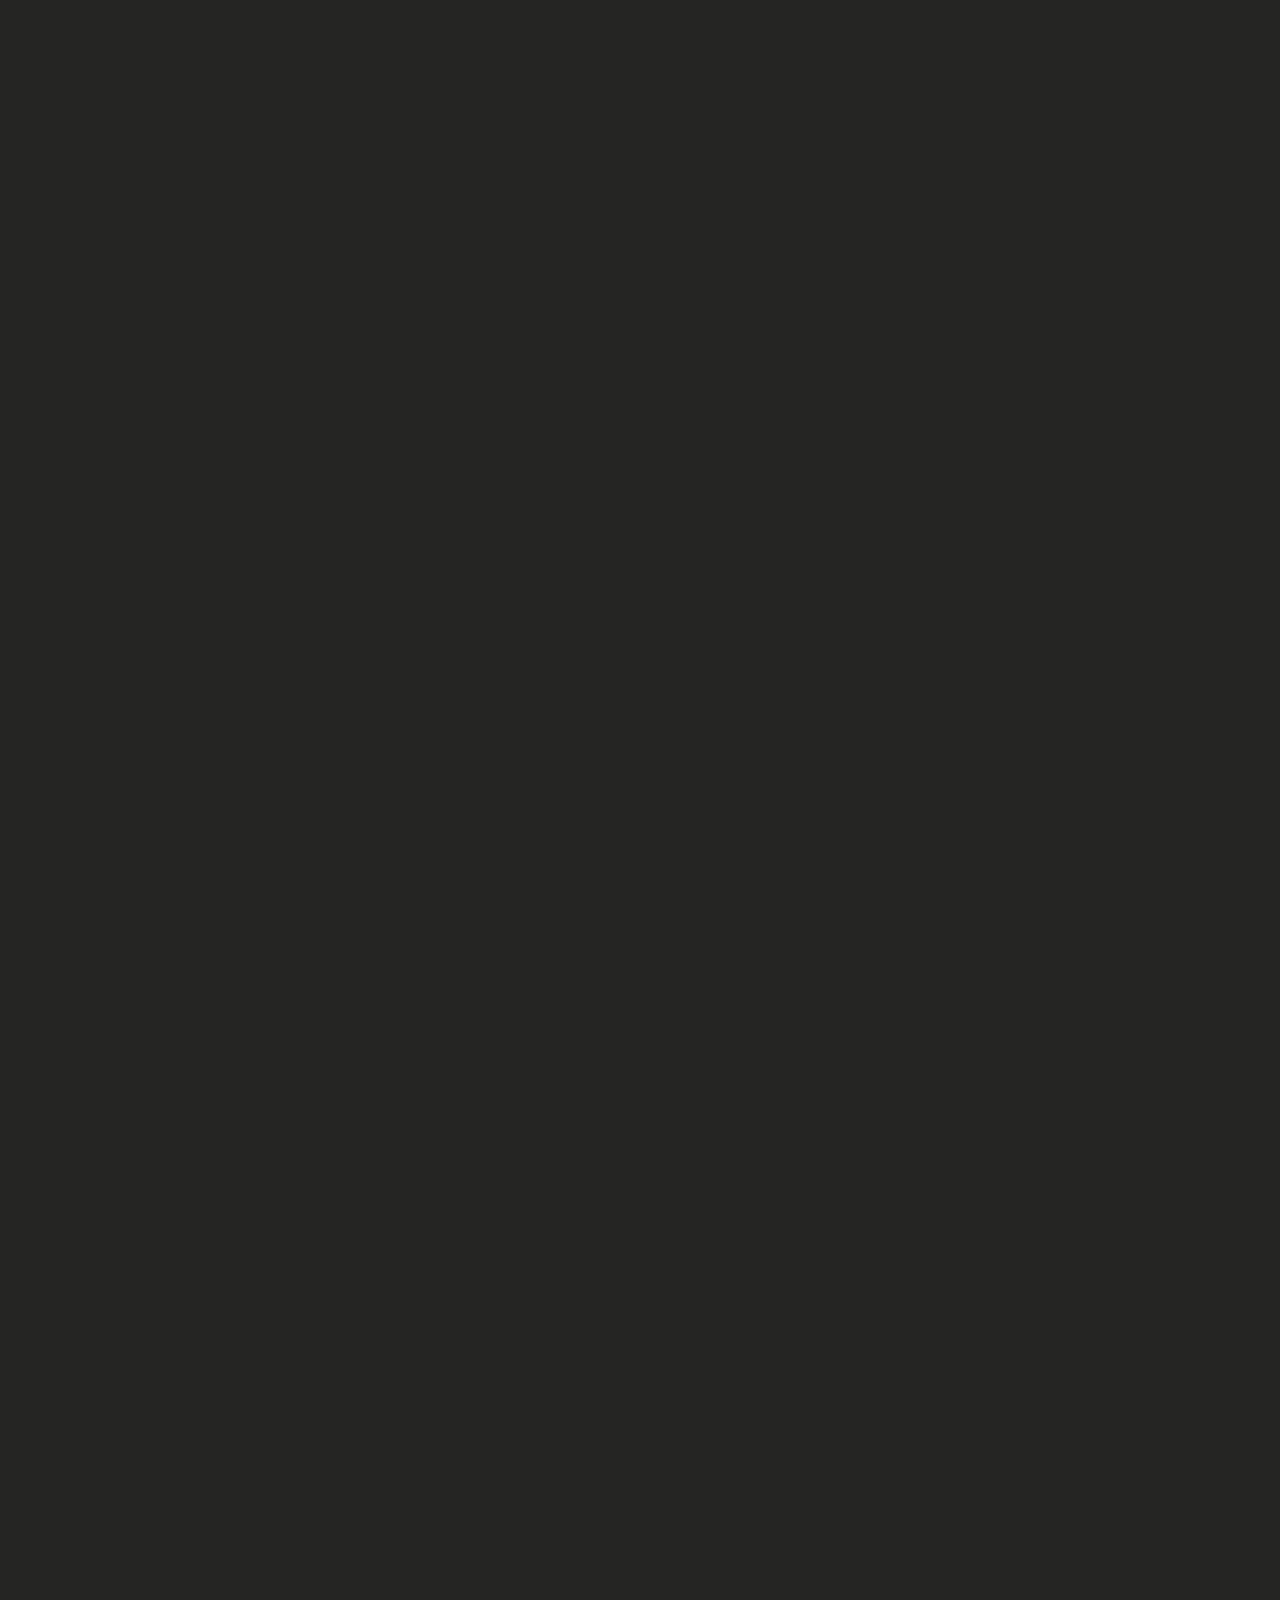
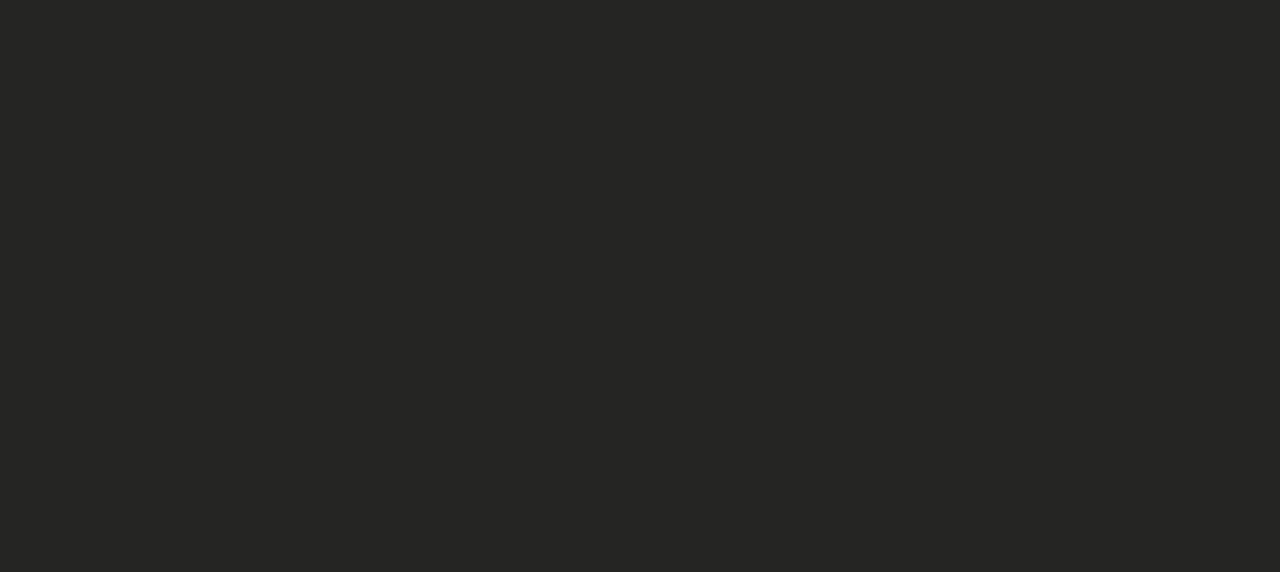
==== commit 0939f563: "webp image added" ====
--- a/index.html
+++ b/index.html
@@ -2,6 +2,7 @@
 <html lang="en">
 
 <head>
+
     <meta charset="UTF-8">
     <meta name="viewport" content="width=device-width, initial-scale=1.0">
     <title>WEB SCLUPTURE</title>
@@ -10,7 +11,18 @@
     <link rel="stylesheet" href="responsive.css">
     <link rel="stylesheet" href="test.css">
     <link href="lib/animate/animate.min.css" rel="stylesheet">
-    <link rel="stylesheet" href="https://cdnjs.cloudflare.com/ajax/libs/font-awesome/6.4.2/css/all.min.css" integrity="sha512-z3gLpd7yknf1YoNbCzqRKc4qyor8gaKU1qmn+CShxbuBusANI9QpRohGBreCFkKxLhei6S9CQXFEbbKuqLg0DA==" crossorigin="anonymous" referrerpolicy="no-referrer" />
+    <link rel="stylesheet" href="https://cdnjs.cloudflare.com/ajax/libs/font-awesome/6.4.2/css/all.min.css"
+        integrity="sha512-z3gLpd7yknf1YoNbCzqRKc4qyor8gaKU1qmn+CShxbuBusANI9QpRohGBreCFkKxLhei6S9CQXFEbbKuqLg0DA=="
+        crossorigin="anonymous" referrerpolicy="no-referrer" />
+    <!-- Google tag (gtag.js) -->
+    <script async src="https://www.googletagmanager.com/gtag/js?id=G-CB45RPHNK1"></script>
+    <script>
+        window.dataLayer = window.dataLayer || [];
+        function gtag() { dataLayer.push(arguments); }
+        gtag('js', new Date());
+
+        gtag('config', 'G-CB45RPHNK1');
+    </script>
 </head>
 
 <body>
@@ -22,7 +34,7 @@
                 </div>
                 <div>
                     <a href="#home">
-                        <h3>Web  Sclupture</h3>
+                        <h3>Web Sclupture</h3>
                     </a>
                 </div>
             </div>
@@ -46,7 +58,7 @@
         <!-- ================== END OF NAVBAR ========================== -->
 
         <header class="hero" id="home">
-            
+
             <div class="hero-left">
                 <div class="h1-div animated fadeInDown">
                     <h1>"Sculpting Your
@@ -70,7 +82,7 @@
             </div>
             <!-- hero right -->
             <div class="hero-right">
-                <div class="hero-imgDiv animated zoomIn">
+                <div class="hero-imgDiv ">
                     <!-- <img src="assets/heroImg.png" alt="heroImg" loading="lazy"> -->
                     <img src="assets/8.webp" alt="heroImg" loading="lazy">
                 </div>
@@ -78,10 +90,10 @@
 
 
         </header>
-        
+
         <!-- ================== END OF HERO SECTION ========================== -->
 
-        <section class="services wow fadeInUpBig" data-wow-delay="0.1s" id="services" >
+        <section class="services " data-wow-delay="0.1s" id="services">
             <div class="service-1">
                 <h2>Our Services</h2>
             </div>
@@ -136,7 +148,7 @@
         </section>
         <!-- ================== END OF SERVICES SECTION ========================== -->
 
-        <section class="features wow swing" data-wow-delay="0.1s">
+        <section class="features wow zoomIn" data-wow-delay="0.1s">
             <p>WHY WEBSCLUPTURE</p>
             <h2>Creating websites that drive results <br>
                 and exceed expectations
@@ -145,22 +157,24 @@
             <div class="feature-section">
                 <div class="feature-card wow fadeInUp" data-wow-delay="0.1s">
                     <div class="image-div">
-                        <img src="./assets/WebDesign.png" alt="">
+                        <img src="./assets/WebDesign.webp" alt="">
                     </div>
                     <div>
                         <h4>Premium Website <br>
                             Design</h4>
                     </div>
                     <div>
-                        <p>Our team use the latest design trends to deliver a stunning and premium website that engages your
-                            audience and drives conversions. You can rest assured that your website will not only look great
+                        <p>Our team use the latest design trends to deliver a stunning and premium website that engages
+                            your
+                            audience and drives conversions. You can rest assured that your website will not only look
+                            great
                             but also perform exceptionally well.
                         </p>
                     </div>
                 </div>
                 <div class="feature-card wow fadeInUp" data-wow-delay="0.2s">
                     <div class="image-div">
-                        <img src="./assets/UserFriendly.png" alt="">
+                        <img src="/assets/UserFriendly.webp" alt="">
                     </div>
                     <div>
                         <h4>User-Friendly <br>
@@ -168,28 +182,31 @@
                     </div>
                     <div>
                         <p>
-                            We prioritize creating user-friendly websites that provide a seamless browsing experience for
-                            visitors. From intuitive layouts to responsive design, we focus on delivering websites that meet
+                            We prioritize creating user-friendly websites that provide a seamless browsing experience
+                            for
+                            visitors. From intuitive layouts to responsive design, we focus on delivering websites that
+                            meet
                             the needs of both users and businesses.
                         </p>
                     </div>
                 </div>
                 <div class="feature-card wow fadeInUp" data-wow-delay="0.3s">
                     <div class="image-div">
-                        <img src="./assets/SEO.png" alt="">
+                        <img src="./assets/SEO.webp" alt="">
                     </div>
                     <div>
                         <h4>SEO Friendly <br> Websites</h4>
                     </div>
                     <div>
-                        <p>We understand the importance of creating SEO-friendly websites. By implementing best practices
+                        <p>We understand the importance of creating SEO-friendly websites. By implementing best
+                            practices
                             such as optimizing page speed, using appropriate header tags etc. we can help improve your
                             website's search engine rankings.</p>
                     </div>
                 </div>
                 <div class="feature-card wow fadeInUp" data-wow-delay="0.4s">
                     <div class="image-div">
-                        <img src="./assets/Responsive.png" alt="">
+                        <img src="./assets/Responsive.webp" alt="">
                     </div>
                     <div>
                         <h4>Fully Mobile
@@ -197,7 +214,8 @@
                     </div>
                     <div>
                         <p>
-                            As a web developer company, we understand the importance of mobile optimization for websites.
+                            As a web developer company, we understand the importance of mobile optimization for
+                            websites.
                             With more than half of internet traffic coming from mobile devices, having a mobile-friendly
                             website is crucial for engaging with customers.
                         </p>
@@ -208,25 +226,26 @@
         </section>
         <!-- ================== END OF FEATURES SECTION ========================== -->
 
-        <section class="banner wow zoomIn" data-wow-delay="0.1s">
+        <section class="banner wow fadeInUp" data-wow-delay="0.1s">
             <h2>
                 Get a Quotation for your Project
             </h2>
-    
-            <form action="" >
+
+            <form action="">
                 <div class="banner_div">
                     <input type="text" name="" id="" placeholder="Name" required autocomplete="off">
                     <input type="email" name="" id="email" placeholder="Email" required autocomplete="off">
-                    <textarea name="" id="" cols="30" rows="1" placeholder="Describe  Project Requirements" required></textarea>
+                    <textarea name="" id="" cols="30" rows="1" placeholder="Describe  Project Requirements"
+                        required></textarea>
                     <input type="submit" value="Get Quotation">
                     <!-- <button>Get Quotation</button> -->
                 </div>
             </form>
-    
+
         </section>
         <!-- ================== END OF BANNER ========================== -->
 
-        <section class="product wow zoomIn" data-wow-delay="0.1s"> 
+        <section class="product wow zoomIn" data-wow-delay="0.1s">
             <h2 class="product-category">Our Portfolio</h2>
             <button class="pre-btn"><img src="/assets/arrow.png" alt=""></button>
             <button class="nxt-btn"><img src="/assets/arrow.png" alt=""></button>
@@ -237,44 +256,48 @@
                         <div class="product-image">
                             <div>
                                 <div class="product-img">
-                                    <img src="assets/Portfolio1.png" class="product-thumb" alt="">
+                                    <img src="assets/Portfolio1.webp" class="product-thumb" alt="">
                                 </div>
                                 <div>
                                     <h4>UDGAMREADS</h4>
                                 </div>
                                 <div>
-                                    <p>Our team use the latest design trends to deliver a stunning and premium website that engages your
-                                        audience and drives conversions. You can rest assured that your website will not only look great
+                                    <p>Our team use the latest design trends to deliver a stunning and premium website
+                                        that engages your
+                                        audience and drives conversions. You can rest assured that your website will not
+                                        only look great
                                         but also perform exceptionally well.
                                     </p>
                                 </div>
                             </div>
-                            
-                            
-                        </div>                    
+
+
+                        </div>
                     </div>
                 </a>
-                
+
                 <a href="https://patell-shree-logistics.vercel.app/" target="_blank">
                     <div class="product-card">
                         <div class="product-image">
                             <div>
                                 <div>
-                                    <img src="assets/Portfolio3.png" class="product-thumb" alt="">
+                                    <img src="assets/Portfolio3.webp" class="product-thumb" alt="">
                                 </div>
                                 <div>
                                     <h4>PATEL LOGISTICS</h4>
                                 </div>
                                 <div>
-                                    <p>Our team use the latest design trends to deliver a stunning and premium website that engages your
-                                        audience and drives conversions. You can rest assured that your website will not only look great
+                                    <p>Our team use the latest design trends to deliver a stunning and premium website
+                                        that engages your
+                                        audience and drives conversions. You can rest assured that your website will not
+                                        only look great
                                         but also perform exceptionally well.
                                     </p>
                                 </div>
                             </div>
-                            
-                            
-                        </div>                    
+
+
+                        </div>
                     </div>
                 </a>
 
@@ -283,21 +306,23 @@
                         <div class="product-image">
                             <div>
                                 <div>
-                                    <img src="assets/Portfolio2.png" class="product-thumb" alt="">
+                                    <img src="assets/Portfolio2.webp" class="product-thumb" alt="">
                                 </div>
                                 <div>
                                     <h4>MANOJ DECORATOR</h4>
                                 </div>
                                 <div>
-                                    <p>Our team use the latest design trends to deliver a stunning and premium website that engages your
-                                        audience and drives conversions. You can rest assured that your website will not only look great
+                                    <p>Our team use the latest design trends to deliver a stunning and premium website
+                                        that engages your
+                                        audience and drives conversions. You can rest assured that your website will not
+                                        only look great
                                         but also perform exceptionally well.
                                     </p>
                                 </div>
                             </div>
-                            
-                            
-                        </div>                    
+
+
+                        </div>
                     </div>
                 </a>
 
@@ -306,24 +331,26 @@
                         <div class="product-image">
                             <div>
                                 <div>
-                                    <img src="assets/Portfolio4.png" class="product-thumb" alt="">
+                                    <img src="assets/Portfolio4.webp" class="product-thumb" alt="">
                                 </div>
                                 <div>
                                     <h4>WTF-CLOTING</h4>
                                 </div>
                                 <div>
-                                    <p>Our team use the latest design trends to deliver a stunning and premium website that engages your
-                                        audience and drives conversions. You can rest assured that your website will not only look great
+                                    <p>Our team use the latest design trends to deliver a stunning and premium website
+                                        that engages your
+                                        audience and drives conversions. You can rest assured that your website will not
+                                        only look great
                                         but also perform exceptionally well.
                                     </p>
                                 </div>
                             </div>
-                            
-                            
-                        </div>                    
+
+
+                        </div>
                     </div>
                 </a>
-                
+
                 <a href="">
                     <div class="product-card">
                         <div class="product-image">
@@ -335,15 +362,17 @@
                                     <h4>E-GATOR</h4>
                                 </div>
                                 <div>
-                                    <p>Our team use the latest design trends to deliver a stunning and premium website that engages your
-                                        audience and drives conversions. You can rest assured that your website will not only look great
+                                    <p>Our team use the latest design trends to deliver a stunning and premium website
+                                        that engages your
+                                        audience and drives conversions. You can rest assured that your website will not
+                                        only look great
                                         but also perform exceptionally well.
                                     </p>
                                 </div>
                             </div>
-                            
-                            
-                        </div>                    
+
+
+                        </div>
                     </div>
                 </a>
 
@@ -358,19 +387,21 @@
                                     <h4>E-GATOR</h4>
                                 </div>
                                 <div>
-                                    <p>Our team use the latest design trends to deliver a stunning and premium website that engages your
-                                        audience and drives conversions. You can rest assured that your website will not only look great
+                                    <p>Our team use the latest design trends to deliver a stunning and premium website
+                                        that engages your
+                                        audience and drives conversions. You can rest assured that your website will not
+                                        only look great
                                         but also perform exceptionally well.
                                     </p>
                                 </div>
                             </div>
-                            
-                            
-                        </div>                    
+
+
+                        </div>
                     </div>
                 </a>
-                
-                
+
+
             </div>
         </section>
         <!-- ================== END OF PORTFOLIO SECTION ========================== -->
@@ -426,7 +457,7 @@
         </div> -->
         <!-- ================== END OF OFFERING SECTION ========================== -->
 
-        <div class="banner2 wow fadeInLeft" id="contact" data-wow-delay="0.1s">
+        <div class="banner2 wow fadeInUp" id="contact" data-wow-delay="0.1s">
             <div>
                 <div class="first-heading">
                     LET’S WORK TOGETHER
@@ -448,13 +479,13 @@
                     EMAIL
                 </div>
                 <div class="second-heading">
-                    Websclupture@gmail.com
+                    websculpturer@gmail.com
                 </div>
             </div>
         </div>
         <!-- ================== END OF BANNER 2 ========================== -->
 
-        <section class="product wow fadeInUp" data-wow-delay="0.1s" > 
+        <section class="product wow fadeInUp" data-wow-delay="0.1s">
             <h2 class="product-category">What Our Client Say</h2>
             <button class="pre-btn"><img src="/assets/arrow.png" alt=""></button>
             <button class="nxt-btn"><img src="/assets/arrow.png" alt=""></button>
@@ -464,142 +495,154 @@
                     <div class="product-image">
                         <div>
                             <div>
-                                <img src="assets/Img1.png" class="product-thumb" alt="">
+                                <img src="./assets/Img1.webp" class="product-thumb" alt="">
                             </div>
                             <div>
                                 <h4>E-GATOR</h4>
                             </div>
                             <div>
-                                <p>Our team use the latest design trends to deliver a stunning and premium website that engages your
-                                    audience and drives conversions. You can rest assured that your website will not only look great
+                                <p>Our team use the latest design trends to deliver a stunning and premium website that
+                                    engages your
+                                    audience and drives conversions. You can rest assured that your website will not
+                                    only look great
                                     but also perform exceptionally well.
                                 </p>
                             </div>
                         </div>
-                        
-                        
-                    </div>                    
-                </div>
-                
+
+
+                    </div>
+                </div>
+
                 <div class="product-card">
                     <div class="product-image">
                         <div>
                             <div>
-                                <img src="assets/Img2.png" class="product-thumb" alt="">
+                                <img src="assets/Img2.webp" class="product-thumb" alt="">
                             </div>
                             <div>
                                 <h4>.Sneakers</h4>
                             </div>
                             <div>
-                                <p>Our team use the latest design trends to deliver a stunning and premium website that engages your
-                                    audience and drives conversions. You can rest assured that your website will not only look great
+                                <p>Our team use the latest design trends to deliver a stunning and premium website that
+                                    engages your
+                                    audience and drives conversions. You can rest assured that your website will not
+                                    only look great
                                     but also perform exceptionally well.
                                 </p>
                             </div>
                         </div>
-                        
-                        
-                    </div>                    
+
+
+                    </div>
                 </div>
 
                 <div class="product-card">
                     <div class="product-image">
                         <div>
                             <div>
-                                <img src="assets/Img1.png" class="product-thumb" alt="">
+                                <img src="assets/Img1.webp" class="product-thumb" alt="">
                             </div>
                             <div>
                                 <h4>E-GATOR</h4>
                             </div>
                             <div>
-                                <p>Our team use the latest design trends to deliver a stunning and premium website that engages your
-                                    audience and drives conversions. You can rest assured that your website will not only look great
+                                <p>Our team use the latest design trends to deliver a stunning and premium website that
+                                    engages your
+                                    audience and drives conversions. You can rest assured that your website will not
+                                    only look great
                                     but also perform exceptionally well.
                                 </p>
                             </div>
                         </div>
-                        
-                        
-                    </div>                    
+
+
+                    </div>
                 </div>
 
                 <div class="product-card">
                     <div class="product-image">
                         <div>
                             <div>
-                                <img src="assets/Img1.png" class="product-thumb" alt="">
+                                <img src="assets/Img1.webp" class="product-thumb" alt="">
                             </div>
                             <div>
                                 <h4>E-GATOR</h4>
                             </div>
                             <div>
-                                <p>Our team use the latest design trends to deliver a stunning and premium website that engages your
-                                    audience and drives conversions. You can rest assured that your website will not only look great
+                                <p>Our team use the latest design trends to deliver a stunning and premium website that
+                                    engages your
+                                    audience and drives conversions. You can rest assured that your website will not
+                                    only look great
                                     but also perform exceptionally well.
                                 </p>
                             </div>
                         </div>
-                        
-                        
-                    </div>                    
-                </div>
-                
+
+
+                    </div>
+                </div>
+
                 <div class="product-card">
                     <div class="product-image">
                         <div>
                             <div>
-                                <img src="assets/Img2.png" class="product-thumb" alt="">
+                                <img src="assets/Img2.webp" class="product-thumb" alt="">
                             </div>
                             <div>
                                 <h4>E-GATOR</h4>
                             </div>
                             <div>
-                                <p>Our team use the latest design trends to deliver a stunning and premium website that engages your
-                                    audience and drives conversions. You can rest assured that your website will not only look great
+                                <p>Our team use the latest design trends to deliver a stunning and premium website that
+                                    engages your
+                                    audience and drives conversions. You can rest assured that your website will not
+                                    only look great
                                     but also perform exceptionally well.
                                 </p>
                             </div>
                         </div>
-                        
-                        
-                    </div>                    
+
+
+                    </div>
                 </div>
 
                 <div class="product-card">
                     <div class="product-image">
                         <div>
                             <div>
-                                <img src="assets/Img1.png" class="product-thumb" alt="">
+                                <img src="assets/Img1.webp" class="product-thumb" alt="">
                             </div>
                             <div>
                                 <h4>E-GATOR</h4>
                             </div>
                             <div>
-                                <p>Our team use the latest design trends to deliver a stunning and premium website that engages your
-                                    audience and drives conversions. You can rest assured that your website will not only look great
+                                <p>Our team use the latest design trends to deliver a stunning and premium website that
+                                    engages your
+                                    audience and drives conversions. You can rest assured that your website will not
+                                    only look great
                                     but also perform exceptionally well.
                                 </p>
                             </div>
                         </div>
-                        
-                        
-                    </div>                    
-                </div>
-                
-                
+
+
+                    </div>
+                </div>
+
+
             </div>
         </section>
         <!-- ================== END OF OUR CLIENT SAY SECTION ========================== -->
 
         <footer class="footer">
             <div class="footer_container">
-    
-                <div class="footer-1  wow fadeInLeft" data-wow-delay="0.2s">
+
+                <div class="footer-1  wow fadeInUp" data-wow-delay="0.2s">
                     <input type="text" name="" id="" placeholder="Name">
                     <input type="email" name="" id="" placeholder="Email">
                     <button>Contact Us</button>
                 </div>
-                <div class="footer-2  wow fadeInLeft" data-wow-delay="0.1s">
+                <div class="footer-2  wow fadeInUp" data-wow-delay="0.1s">
                     <a href="#">About</a>
                     <a href="#">Contact Us</a>
                     <a href="#portfolio">Portfolio</a>
@@ -607,7 +650,7 @@
                     <a href="termsAndCondition.html">Terms and Condition</a>
                     <a href="#">FAQ's</a>
                 </div>
-                <div class="footer-3 wow fadeInRight" data-wow-delay="0.1s">
+                <div class="footer-3 wow fadeInUp" data-wow-delay="0.1s">
                     <h4>Contact Us</h4>
                     <p>WebSclupture - a/27 Subhash
                         Colony, B-sector Bhopal,
@@ -615,9 +658,9 @@
                     </p>
                     <p><i class="fa-solid fa-phone"></i> +91-9424457498</p>
                     <p><i class="fa-solid fa-phone"></i> +91-9424457498</p>
-                    <p><i class="fa-solid fa-envelope"></i> websclupture@gmail.com</p>
-                </div>
-                <div class="footer-4 wow fadeInRight" data-wow-delay="0.2s">
+                    <p><i class="fa-solid fa-envelope"></i> websculpturer@gmail.com</p>
+                </div>
+                <div class="footer-4 wow fadeInUp" data-wow-delay="0.2s">
                     <h4>Our Services</h4>
                     <p>Web Designing</p>
                     <p>Graphics Design</p>
@@ -625,21 +668,22 @@
                     <p>SEO</p>
                     <p>Photos and Video Editing</p>
                 </div>
-    
-            </div>
-    
-            <h4 class="wow fadeInUp" data-wow-delay="0.3s">All Rights Reserved © <a href="https://www.websculpture.in/">WebSclupture</a></h4>
-    
+
+            </div>
+
+            <h4 class="wow fadeInUp" data-wow-delay="0.3s">All Rights Reserved © <a
+                    href="https://www.websculpture.in/">WebSclupture</a></h4>
+
         </footer>
     </div>
 
     <script src="https://code.jquery.com/jquery-3.4.1.min.js"></script>
     <script src="https://cdn.jsdelivr.net/npm/bootstrap@5.0.0/dist/js/bootstrap.bundle.min.js"></script>
     <script src="lib/wow/wow.min.js"></script>
-    
+
     <!-- Template Javascript -->
     <script src="js/main.js"></script>
     <script src="script.js"></script>
 </body>
 
-</html>
+</html>--- a/test.css
+++ b/test.css
@@ -40,8 +40,10 @@
 }
 
 .product-card:hover{
-    box-shadow: 0px 0px 15px var(--color4);
-    transition: var(--transition);
+    /* box-shadow: 0px 0px 15px var(--color4); */
+    /* transition: var(--transition); */
+    transition: 0.2s ease-in-out;
+    transform: translateY(-4px);
 }
 
 .product-image {
@@ -63,7 +65,7 @@
 
 .product-image div h4 {
     font-size: 1.2rem;
-    margin-top: 15px;
+    /* margin-top: 15px; */
     text-align: center;
 }
 
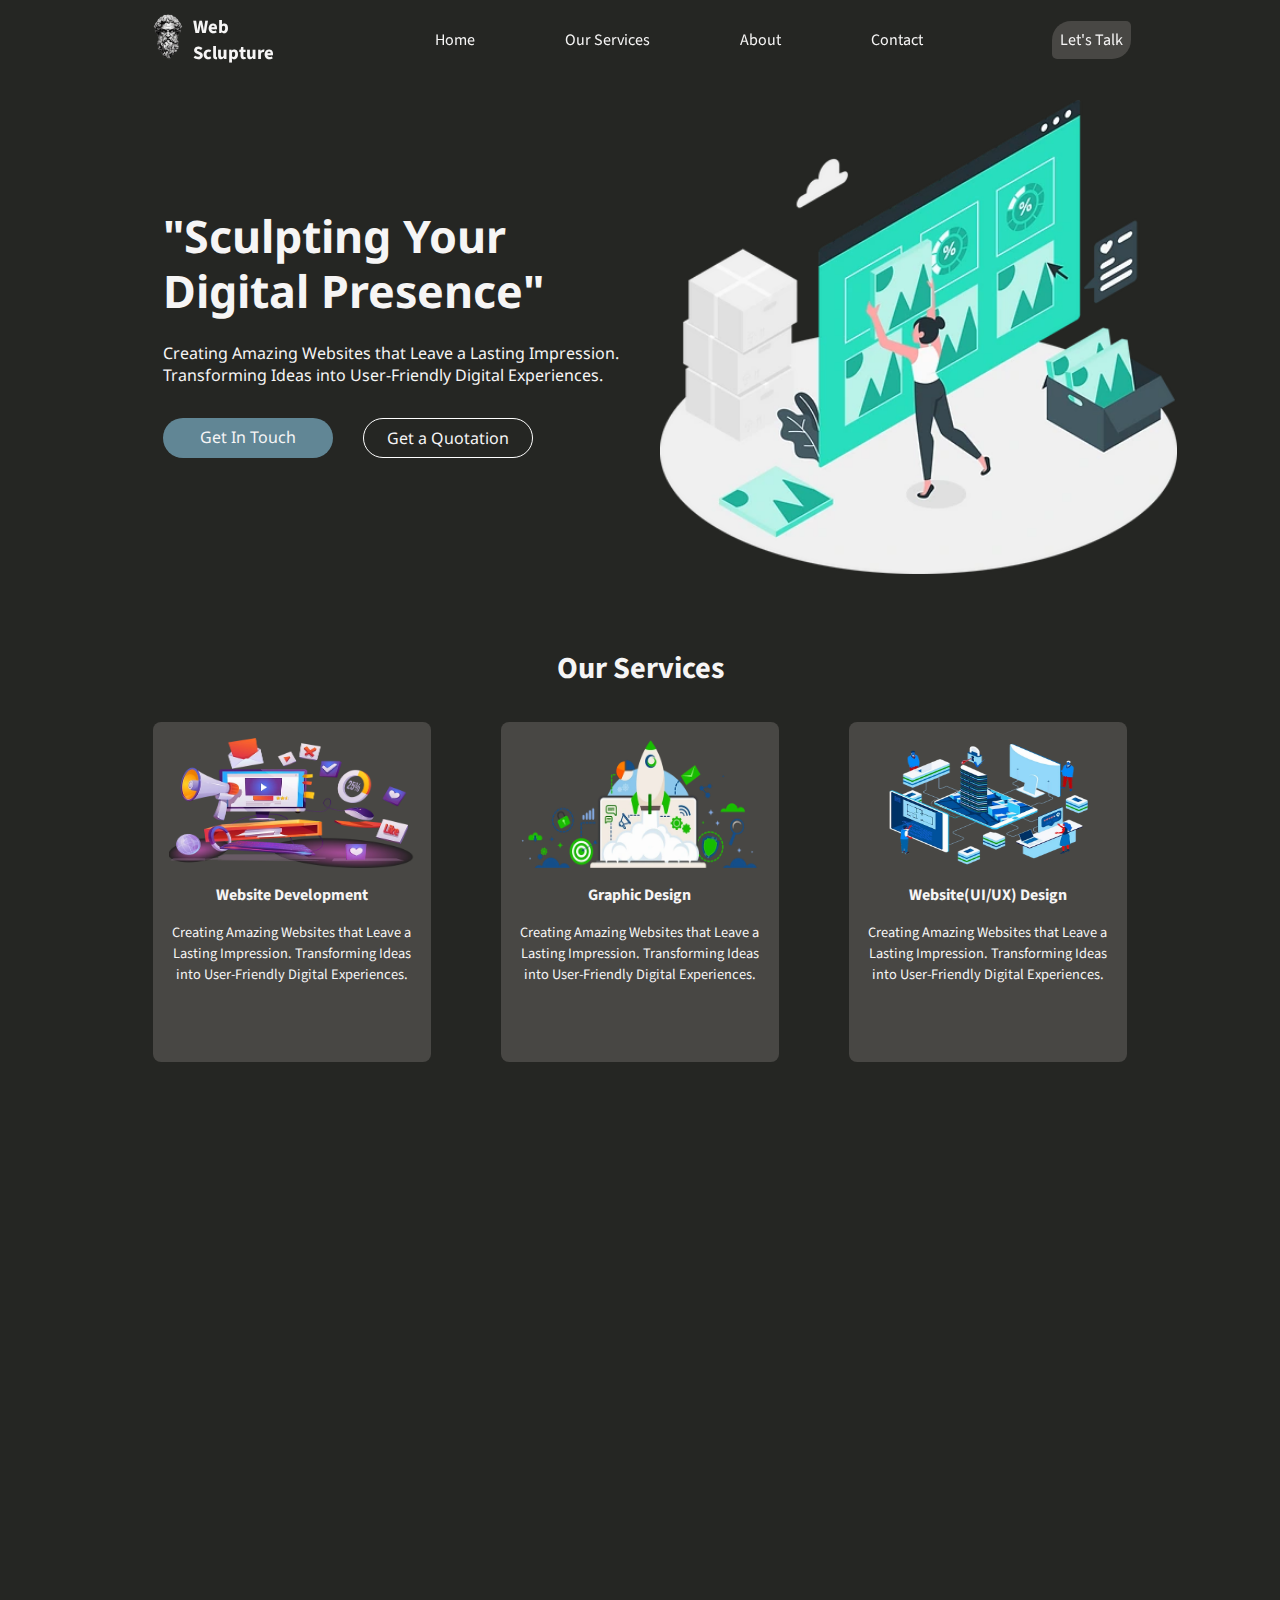
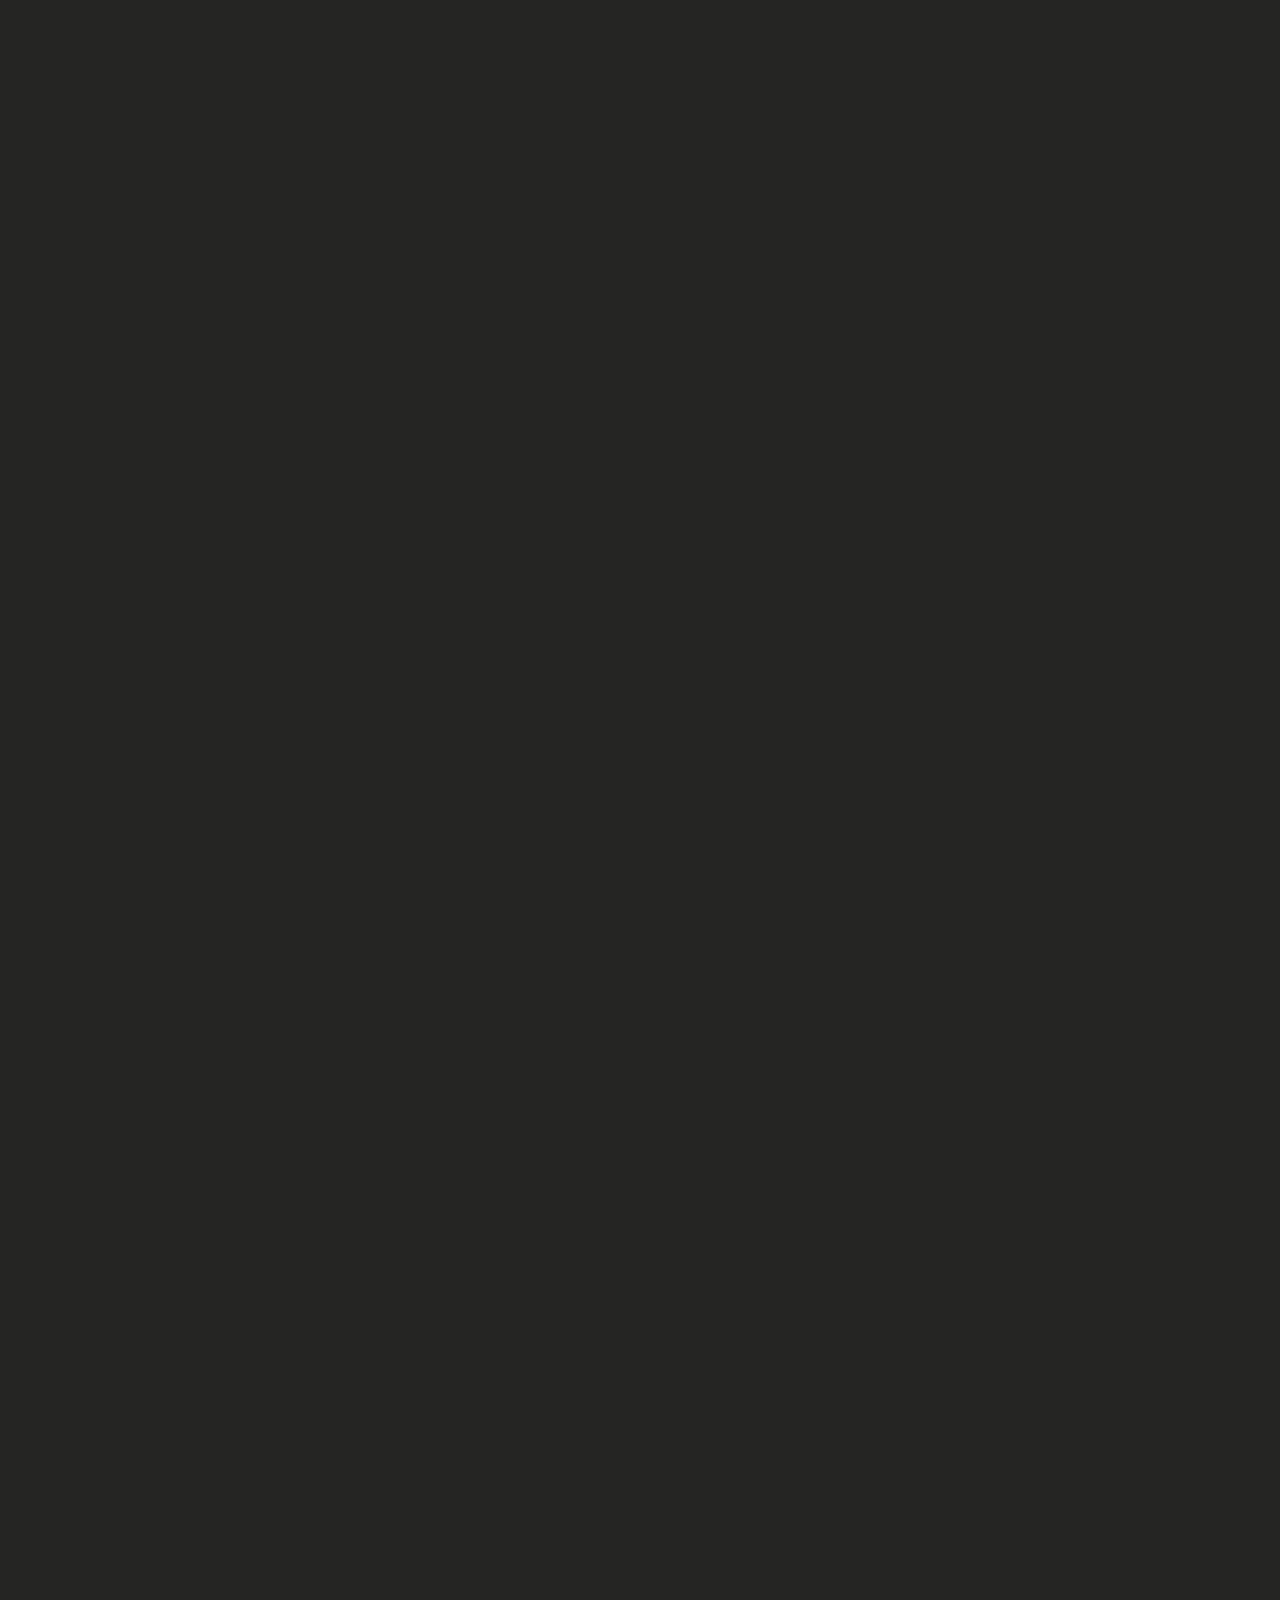
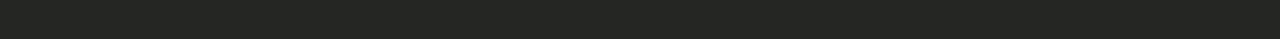
==== commit ccb38723: "changing section" ====
--- a/index.html
+++ b/index.html
@@ -5,7 +5,7 @@
 
     <meta charset="UTF-8">
     <meta name="viewport" content="width=device-width, initial-scale=1.0">
-    <title>WEB SCLUPTURE</title>
+    <title>Free Website and design | WEB SCLUPTURE</title>
     <link rel="shortcut icon" href="assets/favicon.ico" type="image/x-icon">
     <link rel="stylesheet" href="style.css">
     <link rel="stylesheet" href="responsive.css">
@@ -351,7 +351,7 @@
                     </div>
                 </a>
 
-                <a href="">
+                <!-- <a href="">
                     <div class="product-card">
                         <div class="product-image">
                             <div>
@@ -399,7 +399,7 @@
 
                         </div>
                     </div>
-                </a>
+                </a> -->
 
 
             </div>
@@ -485,7 +485,7 @@
         </div>
         <!-- ================== END OF BANNER 2 ========================== -->
 
-        <section class="product wow fadeInUp" data-wow-delay="0.1s">
+        <!-- <section class="product wow fadeInUp" data-wow-delay="0.1s">
             <h2 class="product-category">What Our Client Say</h2>
             <button class="pre-btn"><img src="/assets/arrow.png" alt=""></button>
             <button class="nxt-btn"><img src="/assets/arrow.png" alt=""></button>
@@ -631,7 +631,7 @@
 
 
             </div>
-        </section>
+        </section> -->
         <!-- ================== END OF OUR CLIENT SAY SECTION ========================== -->
 
         <footer class="footer">
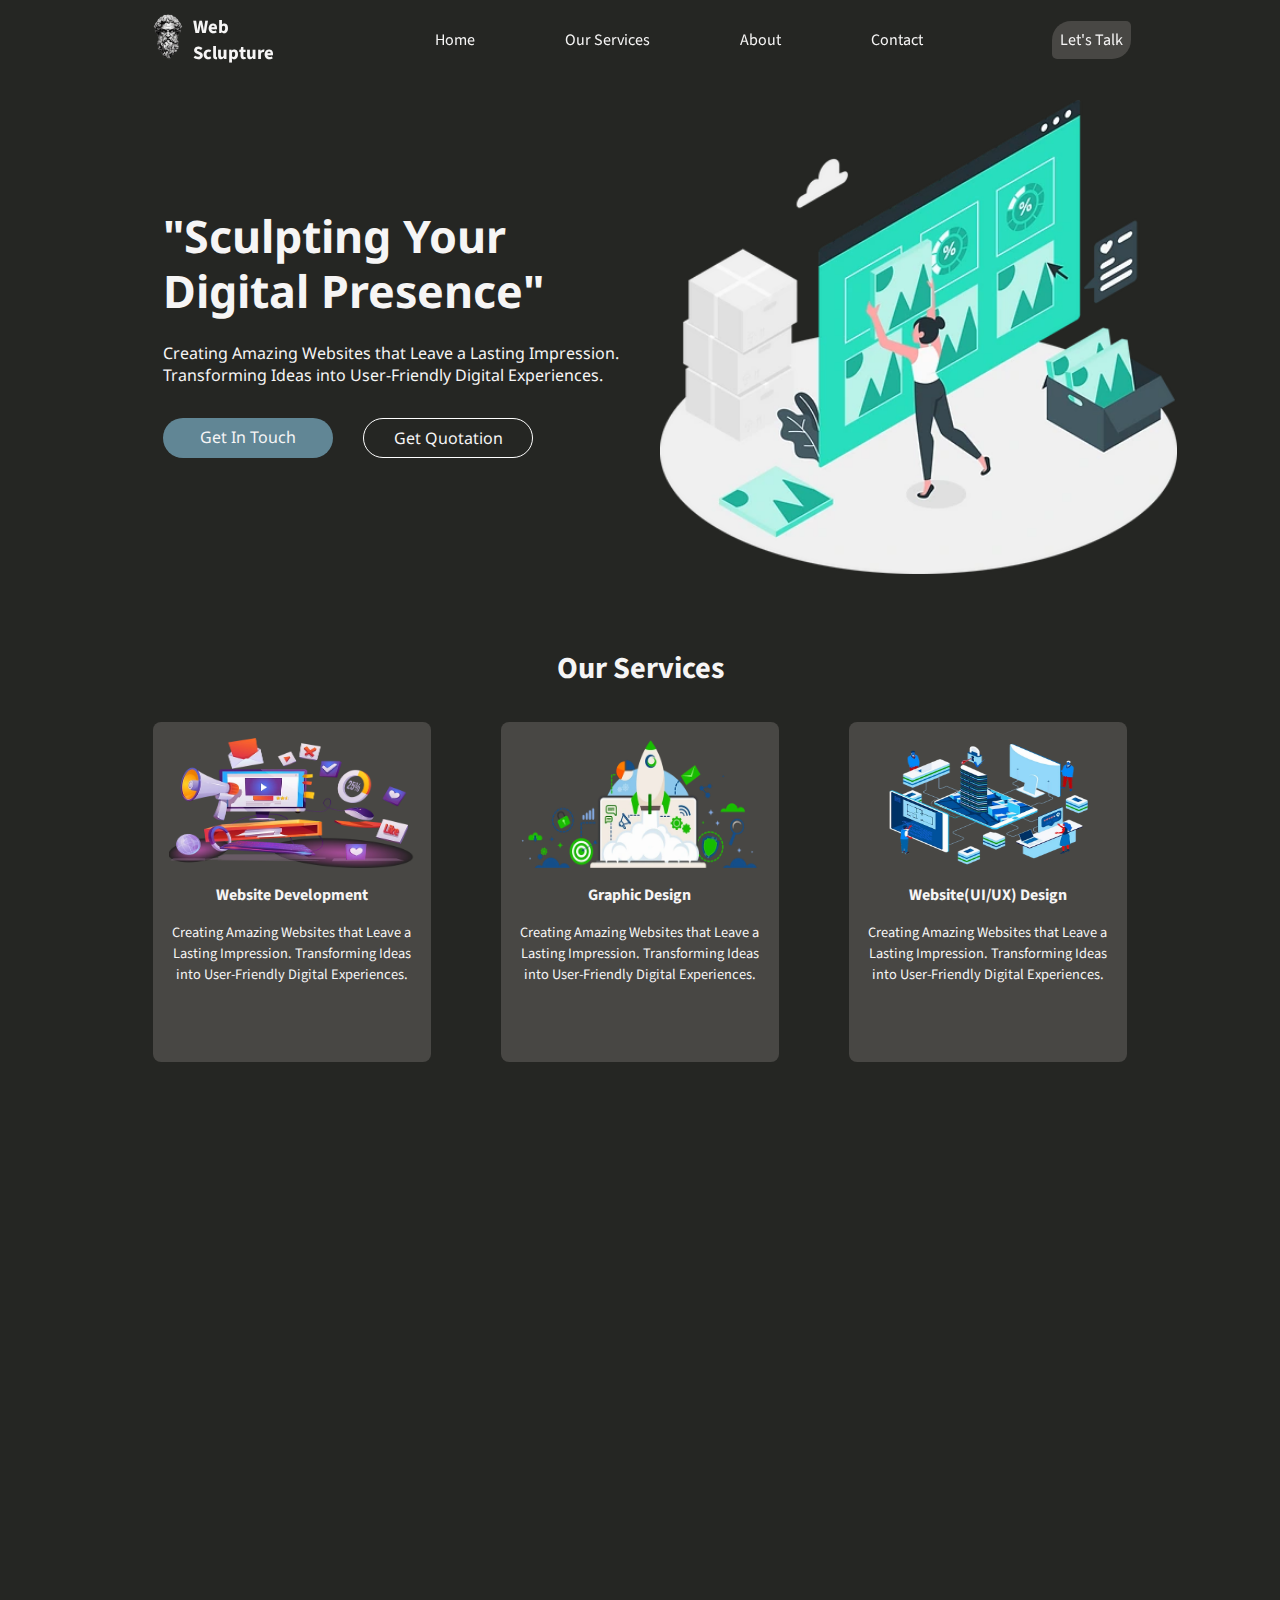
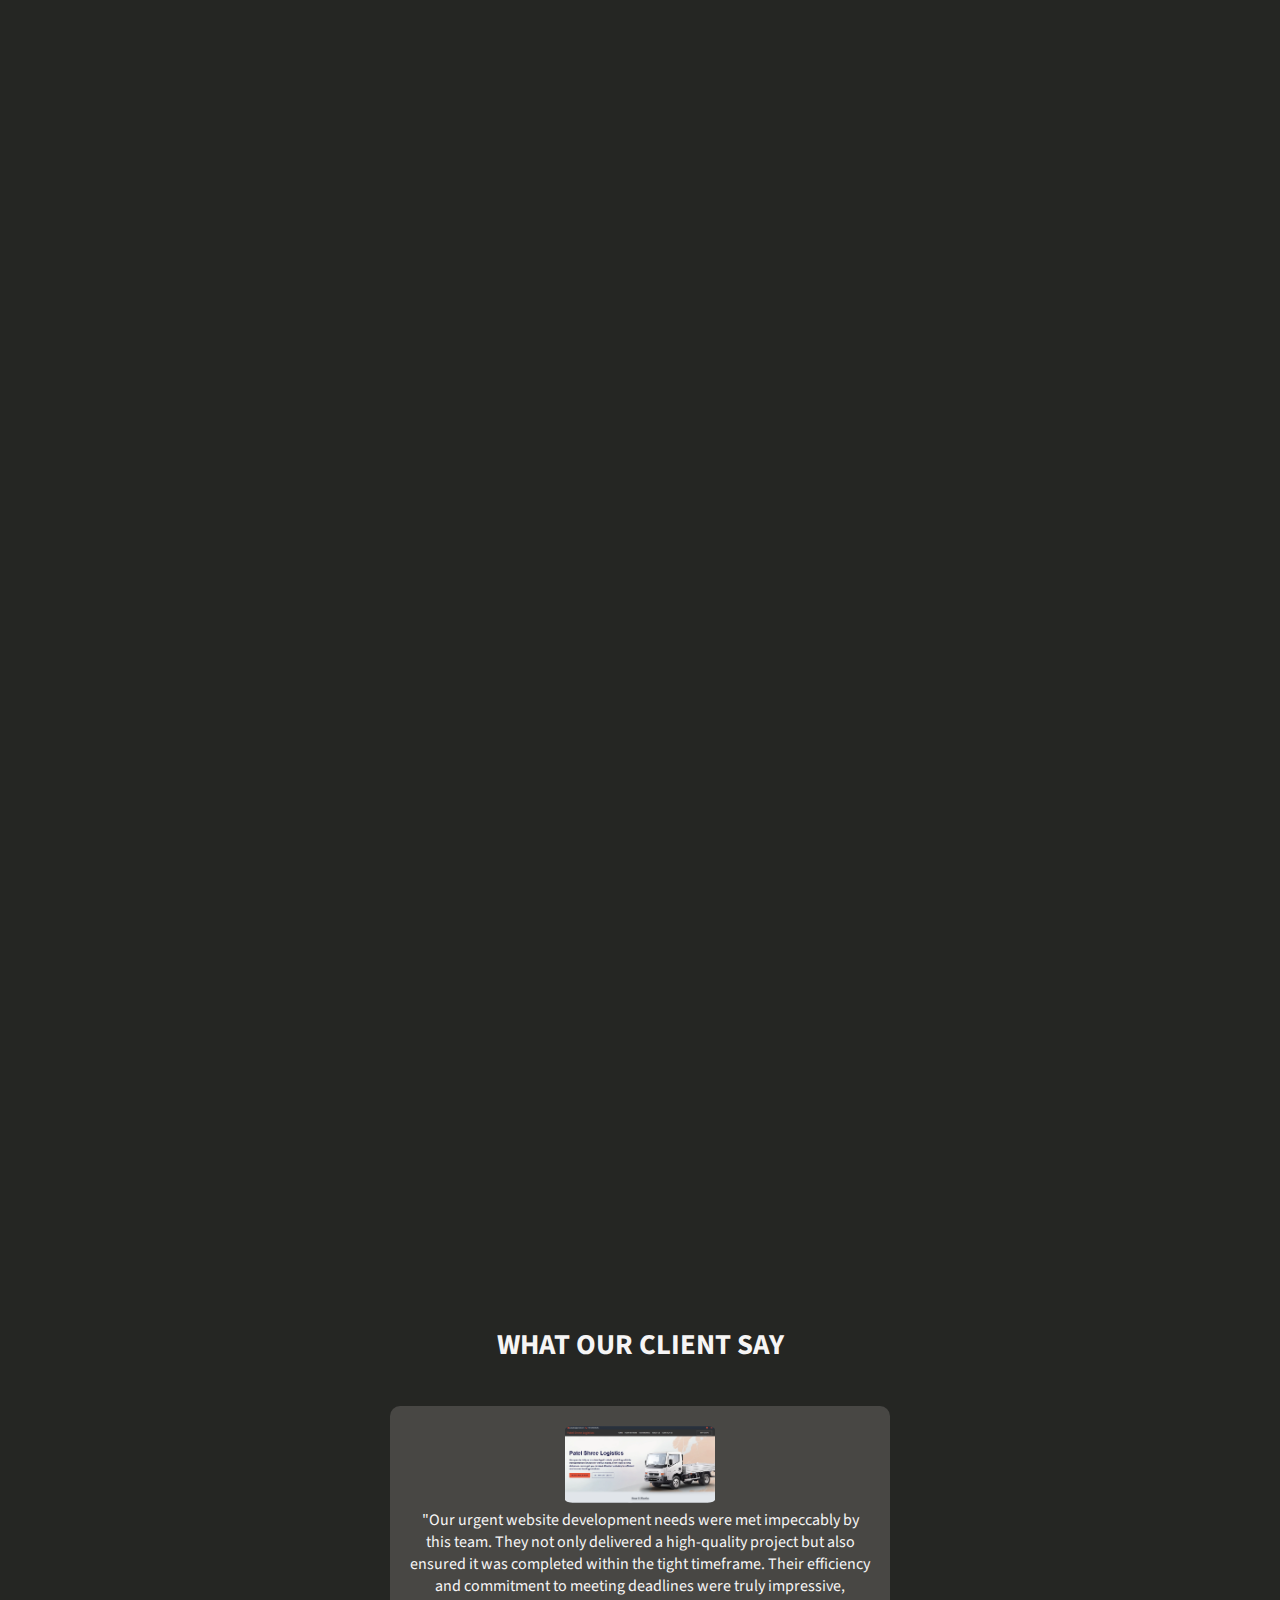
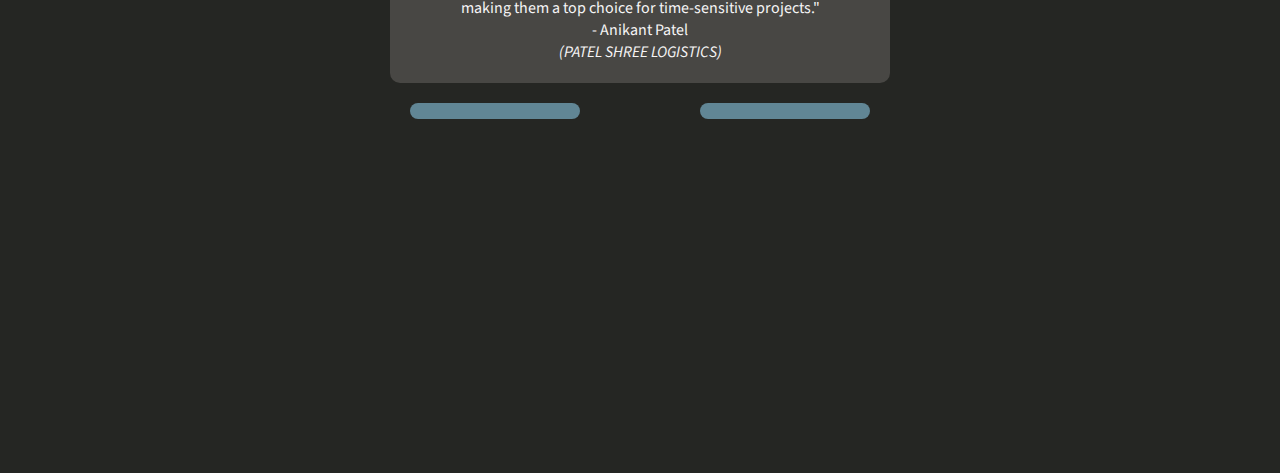
==== commit ac56cd5c: "testiomonial section added" ====
--- a/index.html
+++ b/index.html
@@ -10,6 +10,7 @@
     <link rel="stylesheet" href="style.css">
     <link rel="stylesheet" href="responsive.css">
     <link rel="stylesheet" href="test.css">
+    <link rel="stylesheet" href="test2.css">
     <link href="lib/animate/animate.min.css" rel="stylesheet">
     <link rel="stylesheet" href="https://cdnjs.cloudflare.com/ajax/libs/font-awesome/6.4.2/css/all.min.css"
         integrity="sha512-z3gLpd7yknf1YoNbCzqRKc4qyor8gaKU1qmn+CShxbuBusANI9QpRohGBreCFkKxLhei6S9CQXFEbbKuqLg0DA=="
@@ -76,7 +77,7 @@
                         <a href="tel:+91 9424457498"><i class="fa-solid fa-phone"></i> Get In Touch</a>
                     </div>
                     <div class="btn btn-2 animated slideInRight">
-                        <a href="" id="get-quote-button2">Get a Quotation <i class="fa-brands fa-whatsapp"></i></a>
+                        <a href="" id="get-quote-button2">Get Quotation <i class="fa-brands fa-whatsapp"></i></a>
                     </div>
                 </div>
             </div>
@@ -632,6 +633,31 @@
 
             </div>
         </section> -->
+        <h2 class="testimonial-h1">WHAT OUR CLIENT SAY</h2>
+        <div class="testimonial-container">
+            <div class="testimonial active">
+                <img src="./assets/Portfolio3.webp" alt="">
+                <p>"Our urgent website development needs were met impeccably by this team. They not only delivered a high-quality project but also ensured it was completed within the tight timeframe. Their efficiency and commitment to meeting deadlines were truly impressive, making them a top choice for time-sensitive projects."</p>
+                <p>- Anikant Patel</p>
+                <p><i>(PATEL SHREE LOGISTICS)</i></p>
+            </div>
+            <div class="testimonial">
+                <img src="./assets/Portfolio2.webp" alt="">
+                <p>"The website development team was incredibly professional, guiding us through every step of the process. Their expertise and support were invaluable, ensuring our project's success. We highly recommend their services for anyone seeking a seamless and efficient web development experience."</p>
+                <p>- Manoj Sharma</p>
+                <p><i>(MANOJ DECORATOR)</i></p>
+            </div>
+            <div class="testimonial">
+                <img src="./assets/Portfolio1.webp" alt="">
+                <p>"The website development team was incredibly professional, guiding us through every step of the process. Their expertise and support were invaluable, ensuring our project's success. We highly recommend their services for anyone seeking a seamless and efficient web development experience."</p>
+                <p>- Sajal Kumar Rai</p>
+                <p><i>(UDGAMREADS)</i></p>
+            </div>
+            <div class="btn-container2">
+                <button class="btn" id="prevBtn"><i class="fa-solid fa-arrow-left"></i></button>
+                <button class="btn" id="nextBtn"><i class="fa-solid fa-arrow-right"></i></button>
+            </div>
+        </div>
         <!-- ================== END OF OUR CLIENT SAY SECTION ========================== -->
 
         <footer class="footer">
--- a/test2.css
+++ b/test2.css
@@ -0,0 +1,46 @@
+.testimonial-h1{
+    font-size: 1.8rem;
+    margin: 2.5rem 0;
+    text-align: center;
+}
+
+.testimonial-container {
+    text-align: center;
+    max-width: 500px;
+    margin: 0 auto;
+}
+
+.testimonial {
+    display: none;
+    background-color: #484744;
+    padding: 20px;
+    border-radius: 10px;
+}
+
+.active {
+    display: block;
+}
+
+.btn-container2 {
+    margin-top: 20px;
+    display: flex;
+    justify-content: space-between;
+    padding: 0 20px;
+}
+
+#prevBtn i{
+    font-weight: bold;
+    font-size: 1.2rem;
+    color: white;
+}
+
+#nextBtn i{
+    font-weight: bold;
+    font-size: 1.2rem;
+    color: white;
+}
+
+.testimonial img{
+    width: 150px;
+    border-radius: 5%;
+}